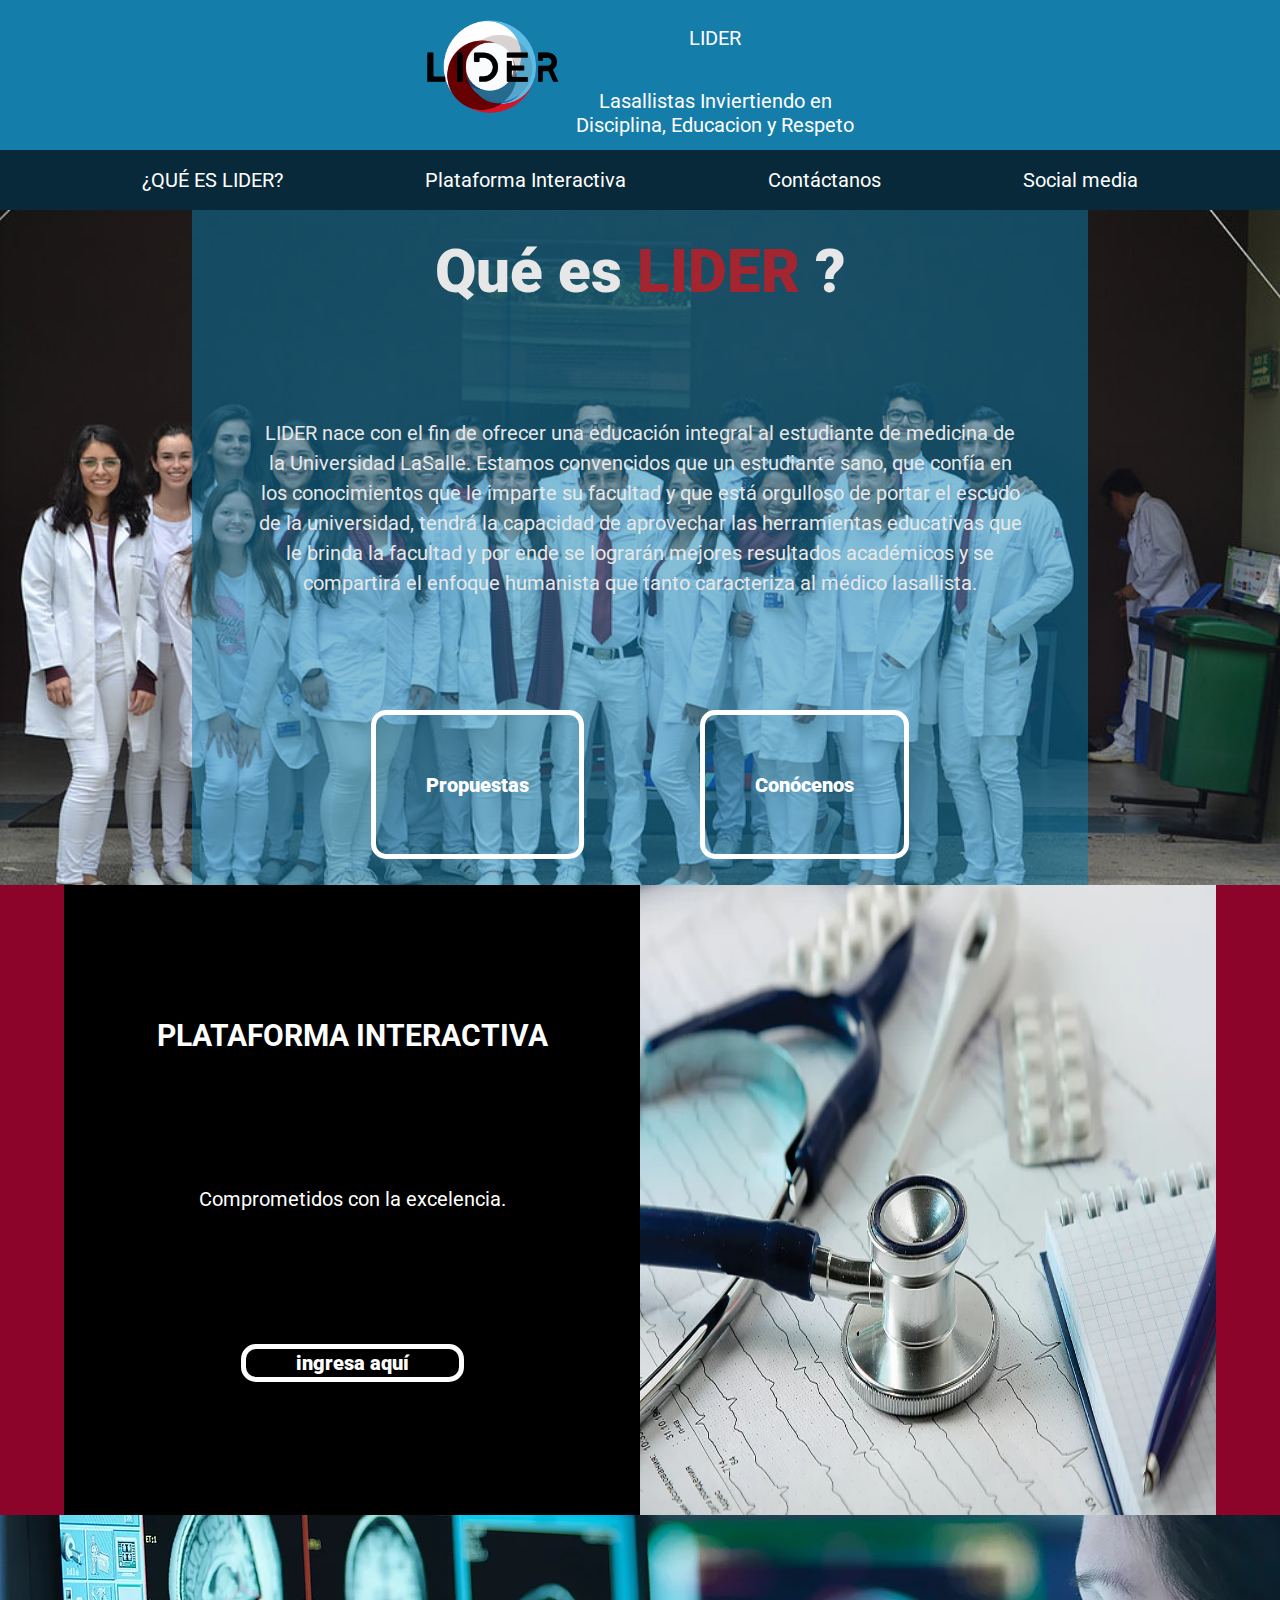
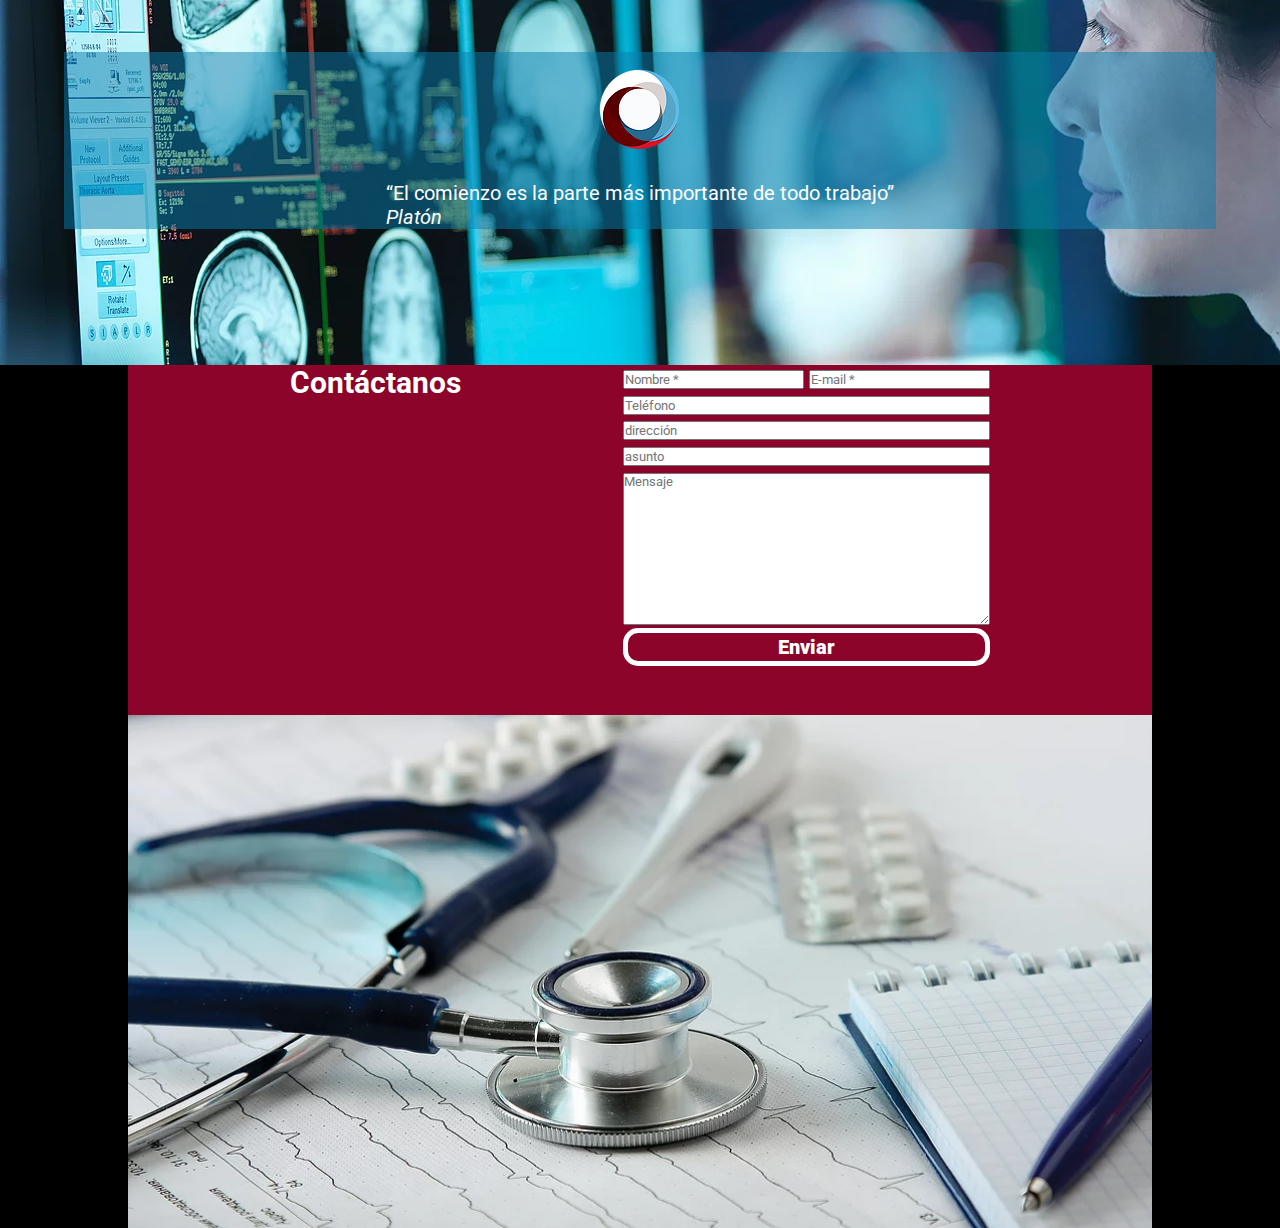
==== index.html @ bf3d20cf "first commit" ====
<!DOCTYPE html>
<html lang="en">

<head>
    <meta charset="UTF-8">
    <meta name="viewport" content="width=device-width, initial-scale=1.0">
    <meta http-equiv="X-UA-Compatible" content="ie=edge">
    <title>LIDER | Lasallistas Inviertiendo en Disciplina, Educacion y Respeto</title>
    <link href="https://fonts.googleapis.com/css?family=Roboto:400,900" rel="stylesheet">
    <link rel="stylesheet" href="style.css">
    <style>
        * {
            margin: 0;
            padding: 0;
            box-sizing: border-box;
            font-family: 'Roboto', "Helvetica Neue", Helvetica, sans-serif;
            color: white;

        }

        /* critical css */
        header {
            background-color: #157daa;
            
        }

        nav {
            width: 100%;
            height: 3em;
            background-color: rgba(0, 0, 0, 0.666);
            justify-content: center;
            align-items: center;
            position: sticky;
        }

        nav ul {
            height: 100%;
            list-style: none;
            display: flex;
            justify-content: space-evenly;
            align-items: center;
            align-content: center;
        }

        nav li {
            height: 100%;
            display: flex;
            align-items: center;
        }

        nav ul li:hover a {
            color: #666;
        }

        nav a {
            text-decoration: none;
            color: white;
        }

        nav a:active {
            color: #666;
        }
    </style>

</head>

<body>
    <!-- header -->
    <header>
        <div class="logo grid">
            <img id="logo-img" src="./images/lider logo vergas vino alv sin fondo.png" alt="LIDER" width="150px">
            <div class="logo-title">LIDER</div>
            <div class="logo-text text-center">Lasallistas Inviertiendo en Disciplina, Educacion y Respeto</div>
        </div>

        <!-- navbar inside header-->
        <nav>
            <ul>
                <li>
                    <a href="#about">¿QUÉ ES LIDER?</a>
                </li>
                <li>
                    <a href="#get-in">Plataforma Interactiva</a>
                </li>
                <li>
                    <a href="#contact">Contáctanos</a>
                </li>
                <li>
                    <a href="#portfolio">Social media </a>
                    <!-- https://www.facebook.com/CUEFMM/ -->
                </li>


            </ul>
        </nav>
    </header>


    <!-- about -->
    <!-- with slideshow together? -->
    <main id="about">
        <div class="main-banner" id="main-banner">


            <div class="banner-text container grid">
                <h1>Qué es <span id="lider">LIDER</span> ?</h1>
                <p>LIDER nace con el fin de ofrecer una educación integral al estudiante de medicina de la Universidad
                    LaSalle. Estamos convencidos que un estudiante sano, que confía en los conocimientos que le imparte
                    su facultad y que está orgulloso de portar el escudo de la universidad, tendrá la capacidad de
                    aprovechar las herramientas educativas que le brinda la facultad y por ende se lograrán mejores
                    resultados académicos y se compartirá el enfoque humanista que tanto caracteriza al médico
                    lasallista.</p>
                <div class="banner-buttons">
                    <button>Propuestas</button>
                    <button>Conócenos</button>
                </div>
            </div>

            <div class="img-ban" id="imgban3">

            </div>
            <div class="img-ban" id="imgban2">

            </div>
            <div class="img-ban" id="imgban1">

            </div>
        </div>
    </main>

    <!-- get in -->

    <section id="get-in">
        <div id="platform" class="box-container black-bg grid">
            <div class="text-center full-height flex-col flex-justify-evenly flex-align-center">
                <h2>PLATAFORMA INTERACTIVA</h2>
                <p>Comprometidos con la excelencia.</p>
                <button>ingresa aquí</button>
            </div>
            <img src="./images/estetos.webp" alt="" id="platform-image" class="full-height">
        </div>
    </section>
    <!-- separator 1-->
    <div id="sep1" class="separator">
        <div id="quote" class="box-container blue-bg">
            <img src="./images/lider circulo.webp" alt="" id="quote-img">
            <blockquote>
                <q>El comienzo es la parte más importante de todo trabajo</q>
                <cite>Platón</cite>
            </blockquote>
        </div>
    </div>
    <!-- contact -->
    <section id="contact" class="black-bg">
        <div id="contact-box" class="red-bg">
            <div class="contact-form">
                <h2>Contáctanos</h2>
                <form action="none" class="flex-col">
                    <div class="form-required">
                        <input type="text" name="nombre" id="nombre" placeholder="Nombre *">
                        <input type="text" name="e-mail" id="e-mail" placeholder="E-mail *">
                    </div>
                    <div class="form-optional flex-col">
                        <input type="text" name="telefono" id="telefono" placeholder="Teléfono">
                        <input type="text" name="direccion" id="direccion" placeholder="dirección">
                        <input type="text" name="asunto" id="asunto" placeholder="asunto">
                    </div>
                    <textarea name="message" id="message" placeholder="Mensaje" cols="30" rows="10"></textarea>
                    <button>Enviar</button>
                </form>

            </div>

            <img src="./images/estetos.webp" alt="Disciplina">
        </div>



    </section>
    <!-- separator 2 -->
    <!-- footer -->
    <script src="./slideshow.js"></script>
</body>

</html>
---- style.css ----
html {
    font-size: 20px;
}

body {
    background-color: #f3f3f3;
    overflow-x: hidden;
}
form{
    min-height: 350px;
}

h1 {
    font-weight: 900;
    font-size: 3rem
}

button {
    border: 5px solid #ffffff;
    border-radius: 15px;
    background-color: transparent;
    color: #fff;
    padding: .1em 2.5em;
    transition: transform 200ms;
    font-size: 1em;
    font-weight: 900;
}

button:hover {
    cursor: pointer;
    transform: scale(1.1)
}

blockquote {
    display: flex;
    flex-direction: column;
}

input, textarea{
    margin: .25em 0px;
}

q {
    quotes: "\201C" "\201D" "\2018" "\2019";
}

section {
    height: 100%;
    min-height: 20rem;
    display: flex;
    align-items: center;
}

.main-banner {
    margin: 0 auto;
    width: 100vw;
    min-height: 500px;
    height: 75vh;
    background-color: #b9b9b9;
    overflow: hidden;
    position: relative;
}

.main-banner .img-ban {
    width: 100%;
    height: 100%;
    position: absolute;
    top: 0;
    transition: all ease-in-out 500ms;
    -moz-transition: all ease-in-out 500ms;
}

/* startimages */

.main-banner #imgban3 {
    background-image: url(./images/doctor.jpg);
    background-size: cover;
    background-position: center;
    background-repeat: no-repeat;
}

.main-banner #imgban2 {
    background-image: url(./images/xray.jpg);
    background-size: cover;
    background-position: center;
    background-repeat: no-repeat;
}

.main-banner #imgban1 {
    background-image: url(./images/doctores.jpg);
    background-size: cover;
    background-position: center;
    background-repeat: no-repeat;
}

/* endimages */

.banner-text {
    position: relative;
    margin: auto;
    text-align: center;
    height: 100%;
    z-index: 1004;
}

.banner-text p,
.banner-text h1 {
    color: #e7e7e7;
}

.banner-text p {
    line-height: 1.5em;
}

.banner-buttons {
    display: flex;
    justify-content: space-evenly;
}

.banner-buttons button {
    
}

.box-container {
    width: 90%;
    margin: 0 auto;
}

.container {
    width: 70%;
    background-color: #0a7eaf7e;
    padding: 2% 5%;
}

.flex-col {
    display: flex;
    flex-direction: column;
}
.flex-justify-evenly {
    justify-content: space-evenly;
}
.flex-align-center{
    align-items: center;
}

.grid {
    display: grid;
}

.black-bg {
    background-color: black;
}

.blue-bg {
    background-color: #0a7eaf7e;
}
.red-bg {
    background-color: #8c0429;
}

.separator {
    height: 50vh;
    display: flex;
    align-items: center;
}

.full-height{
    height: 100%;
}
.text-center {
    text-align: center;
}

.logo {
    width: 35%;
    margin: 0 auto;
    grid-template-rows: 1fr 1fr;
    grid-template-columns: 1fr 2fr;
    grid-template-areas: "logoIMG ." "logoIMG .";
    justify-items: center;
    align-items: center;
}

.contact-form {
    display: flex;
    /* align-items: center; */
    justify-content: space-evenly;
}

#contact {
    flex-direction: column;
    align-items: center;
}

#contact-box {
    width: 80vw;
    display: flex;
    flex-direction: column;
}

#get-in {
    background-color: #8c0429;
}

#lider {
    color: #a32530;
}

#logo-img {
    grid-area: logoIMG
}

#platform {
    grid-template-columns: 1fr 1fr;
    align-items: center;
    justify-items: center;
    height: 70vh;
    min-height: 300px;
    
}

#platform-image {
    max-width: 100%;
}

#sep1 {
    background-image: url(./images/mri.webp);
    min-height: 300px;
}

#quote {
    display: flex;
    flex-direction: column;
    align-items: center;
    justify-content: center;
}
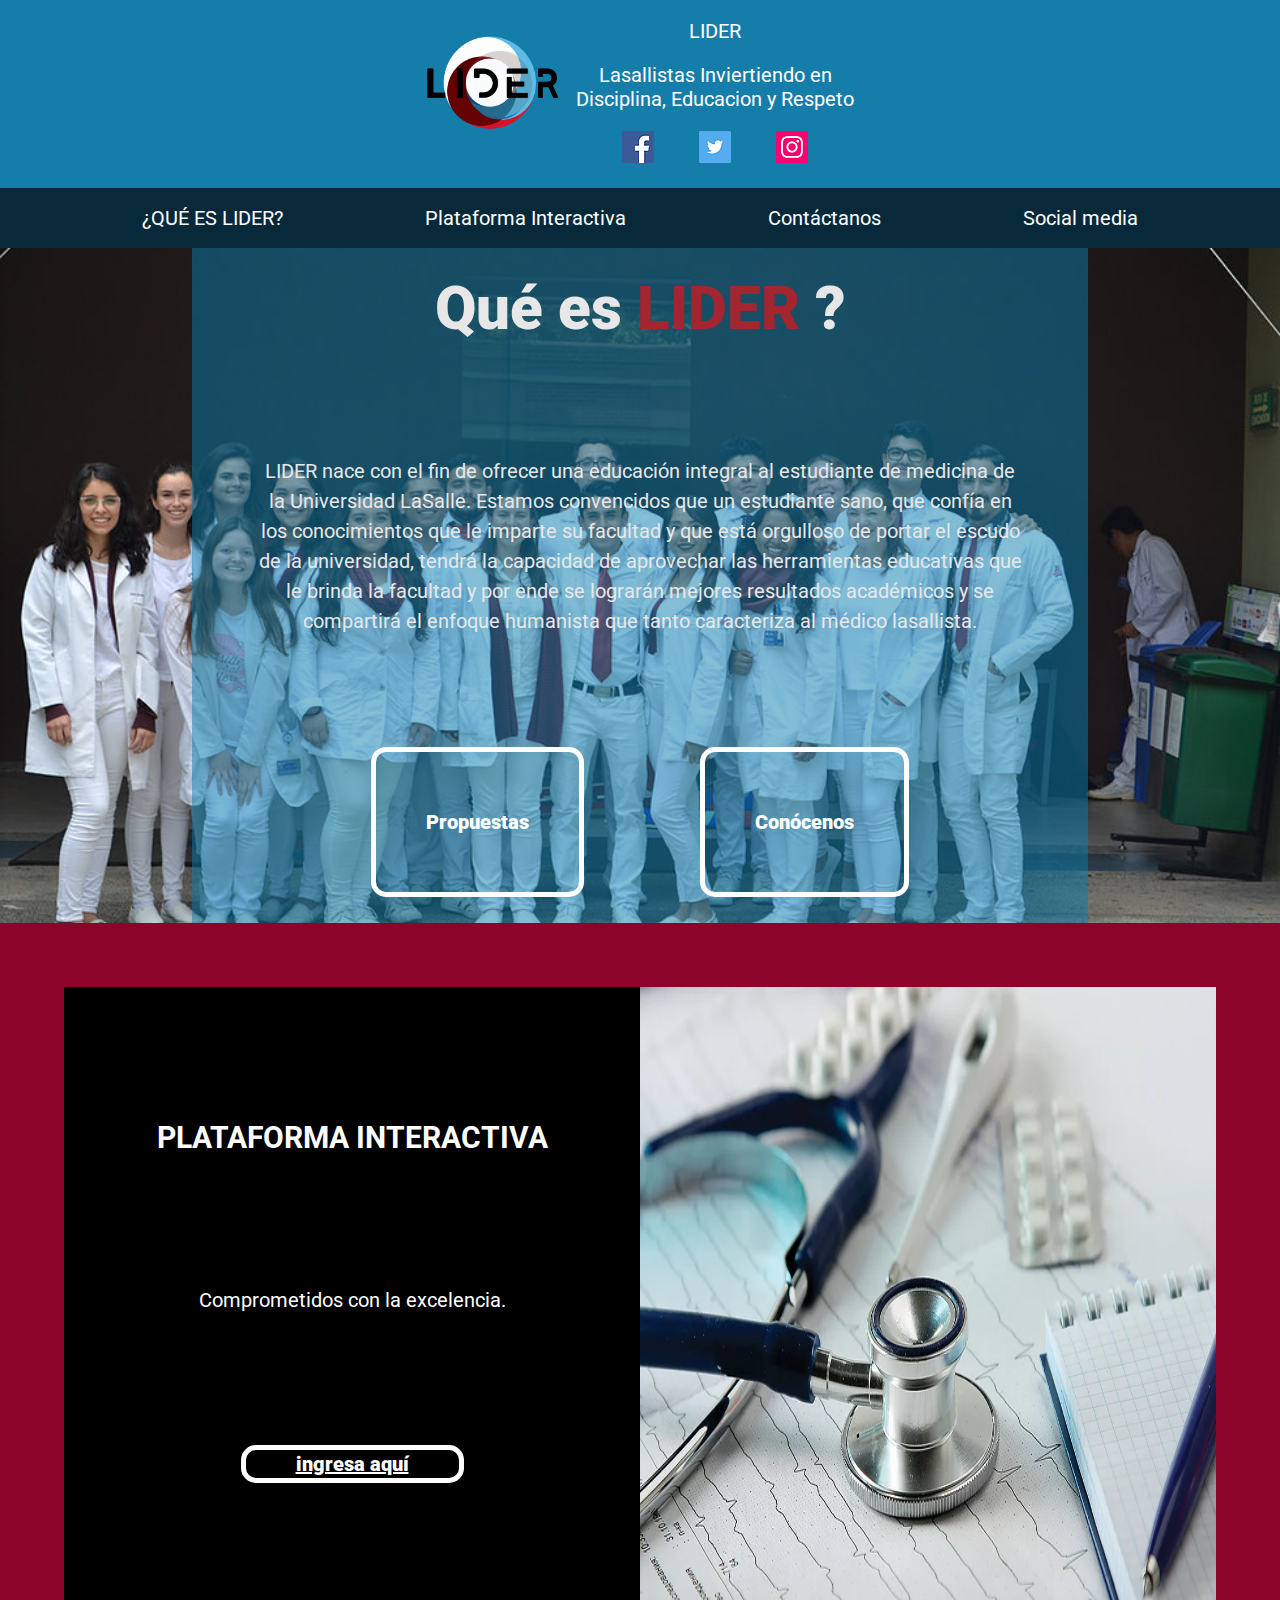
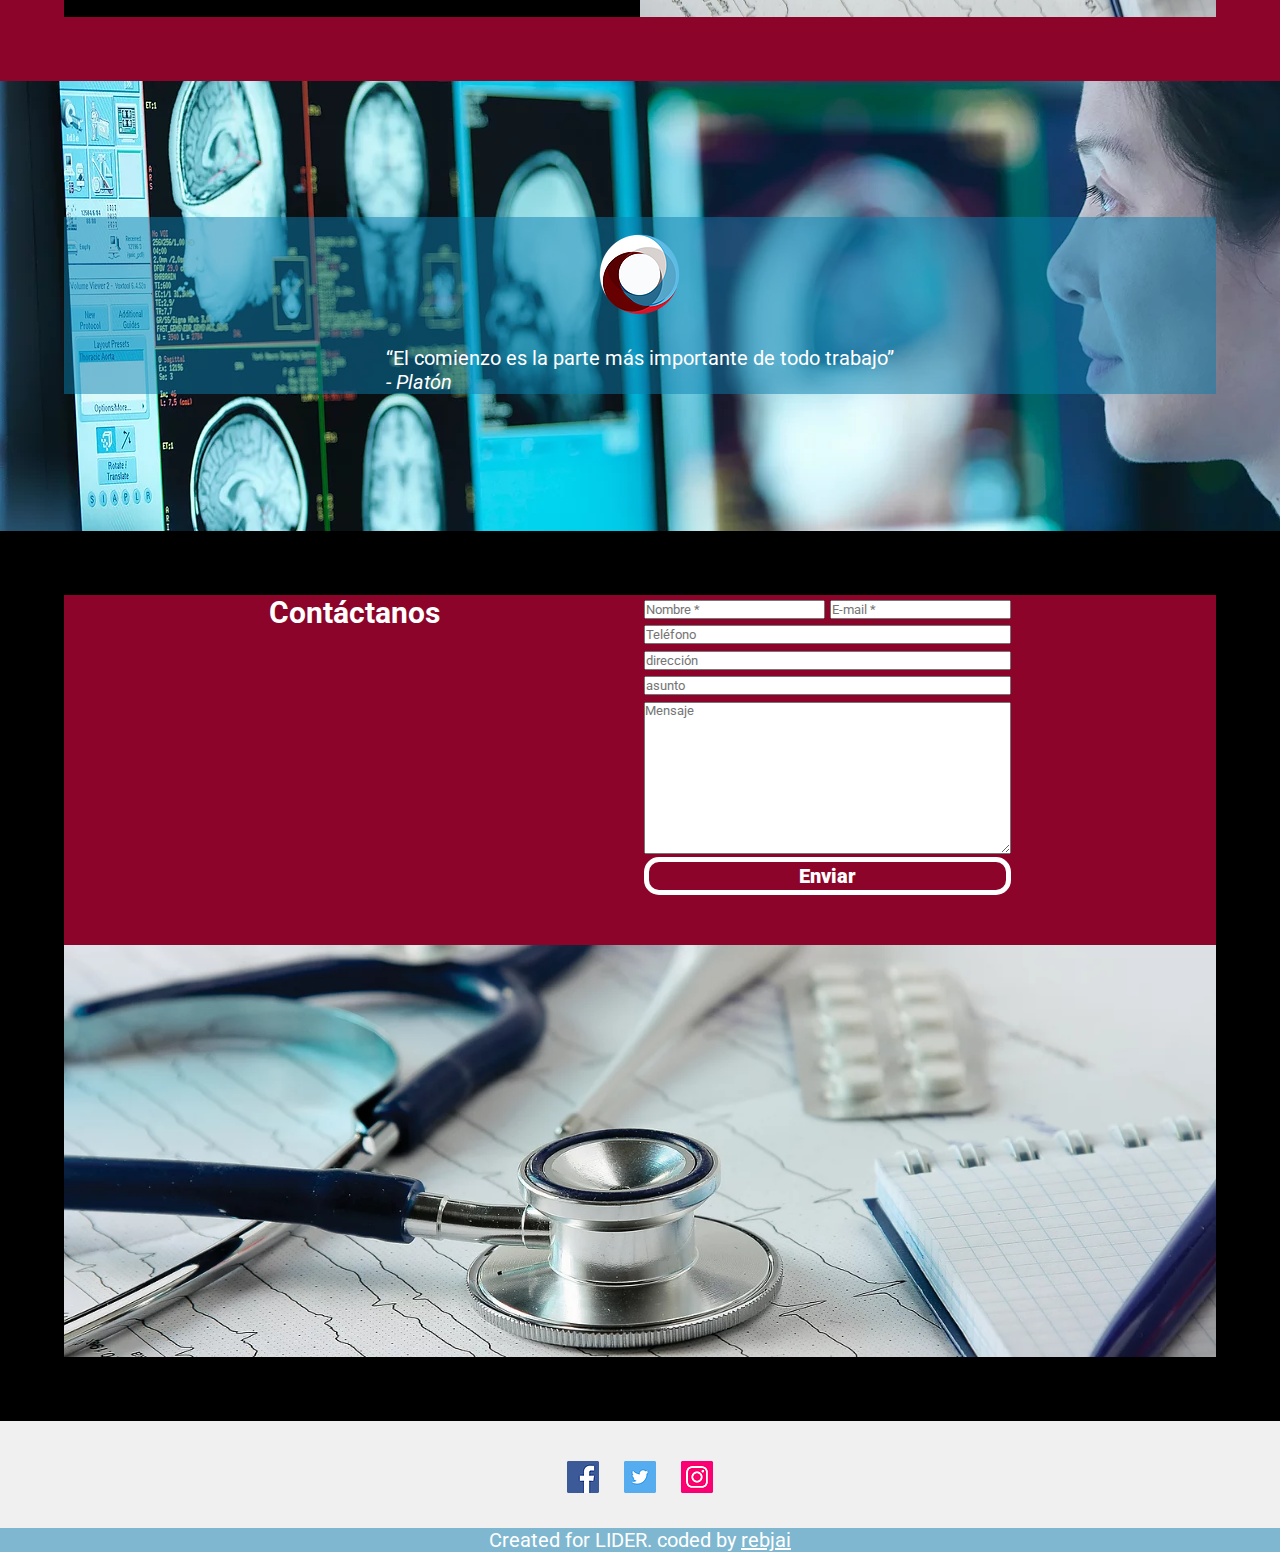
==== commit 54720671: "added footer and platform page" ====
--- a/index.html
+++ b/index.html
@@ -68,10 +68,20 @@
     <!-- header -->
     <header>
         <div class="logo grid">
-            <img id="logo-img" src="./images/lider logo vergas vino alv sin fondo.png" alt="LIDER" width="150px">
+            <a id="logo-img" href="./index.html"><img src="./images/lider logo vergas vino alv sin fondo.png" alt="LIDER" width="150px"></a>
             <div class="logo-title">LIDER</div>
-            <div class="logo-text text-center">Lasallistas Inviertiendo en Disciplina, Educacion y Respeto</div>
-        </div>
+            <div class="logo-text text-center">Lasallistas Inviertiendo en Disciplina, Educacion y Respeto
+                <div id="social-media" class=" text-center">
+                    <a href="https://www.facebook.com/CUEFMM/" target="blank"><img src="./images/fb.webp" alt="LIDER facebook"></a>
+                    <a href="https://twitter.com/Lider_FMM" target="blank"><img src="./images/tw.webp" alt="LIDER Twitter"></a>
+                    <a href="https://www.instagram.com/lafmm_eslider/" target="blank"><img src="./images/ig.webp" alt="LIDER instagram"></a>
+                </div>
+            </div>
+        </div>
+
+
+
+
 
         <!-- navbar inside header-->
         <nav>
@@ -80,13 +90,13 @@
                     <a href="#about">¿QUÉ ES LIDER?</a>
                 </li>
                 <li>
-                    <a href="#get-in">Plataforma Interactiva</a>
+                    <a href="./platform.html">Plataforma Interactiva</a>
                 </li>
                 <li>
                     <a href="#contact">Contáctanos</a>
                 </li>
                 <li>
-                    <a href="#portfolio">Social media </a>
+                    <a href="#social">Social media </a>
                     <!-- https://www.facebook.com/CUEFMM/ -->
                 </li>
 
@@ -135,9 +145,9 @@
             <div class="text-center full-height flex-col flex-justify-evenly flex-align-center">
                 <h2>PLATAFORMA INTERACTIVA</h2>
                 <p>Comprometidos con la excelencia.</p>
-                <button>ingresa aquí</button>
-            </div>
-            <img src="./images/estetos.webp" alt="" id="platform-image" class="full-height">
+                <button><a href="./platform.html">ingresa aquí</a></button>
+            </div>
+            <img src="./images/estetos.webp" alt="" id="platform-image" class="full-height" width="100%">
         </div>
     </section>
     <!-- separator 1-->
@@ -146,13 +156,13 @@
             <img src="./images/lider circulo.webp" alt="" id="quote-img">
             <blockquote>
                 <q>El comienzo es la parte más importante de todo trabajo</q>
-                <cite>Platón</cite>
+                <cite>- Platón</cite>
             </blockquote>
         </div>
     </div>
     <!-- contact -->
     <section id="contact" class="black-bg">
-        <div id="contact-box" class="red-bg">
+        <div id="contact-box" class="red-bg box-container">
             <div class="contact-form">
                 <h2>Contáctanos</h2>
                 <form action="none" class="flex-col">
@@ -171,7 +181,7 @@
 
             </div>
 
-            <img src="./images/estetos.webp" alt="Disciplina">
+            <img src="./images/estetos-l.webp" alt="Disciplina">
         </div>
 
 
@@ -179,6 +189,18 @@
     </section>
     <!-- separator 2 -->
     <!-- footer -->
+    <footer>
+        <div id="social" class=" text-center">
+            <a href="https://www.facebook.com/CUEFMM/" target="blank"><img src="./images/fb.webp" alt="LIDER facebook"></a>
+            <a href="https://twitter.com/Lider_FMM" target="blank"><img src="./images/tw.webp" alt="LIDER Twitter"></a>
+            <a href="https://www.instagram.com/lafmm_eslider/" target="blank"><img src="./images/ig.webp" alt="LIDER instagram"></a>
+        </div>
+        <div class="blue-bg text-center">
+            <p>Created for LIDER. coded by <a href="https://github.com/rebjai">rebjai</a></p>
+        </div>
+    </footer>
+
+    <!-- scripts -->
     <script src="./slideshow.js"></script>
 </body>
 
--- a/style.css
+++ b/style.css
@@ -3,7 +3,7 @@
 }
 
 body {
-    background-color: #f3f3f3;
+    background-color: #f0f0f0;
     overflow-x: hidden;
 }
 form{
@@ -36,6 +36,11 @@
     flex-direction: column;
 }
 
+footer{
+    /* min-height: em; */
+    padding: 2em 0 0 0;
+}
+
 input, textarea{
     margin: .25em 0px;
 }
@@ -123,7 +128,7 @@
 
 .box-container {
     width: 90%;
-    margin: 0 auto;
+    margin: 5% auto;
 }
 
 .container {
@@ -174,7 +179,7 @@
 .logo {
     width: 35%;
     margin: 0 auto;
-    grid-template-rows: 1fr 1fr;
+    grid-template-rows: 1fr 2fr;
     grid-template-columns: 1fr 2fr;
     grid-template-areas: "logoIMG ." "logoIMG .";
     justify-items: center;
@@ -193,7 +198,7 @@
 }
 
 #contact-box {
-    width: 80vw;
+    /* width: 80vw; */
     display: flex;
     flex-direction: column;
 }
@@ -227,6 +232,20 @@
     background-image: url(./images/mri.webp);
     min-height: 300px;
 }
+#social{
+    margin-bottom: 1.5em;
+}
+#social img{
+    margin: 0 .5em;
+}
+#social-media img{
+    margin: 1em;
+}
+#social-media img:hover{
+
+    transform: scale(1.15);
+}
+
 
 #quote {
     display: flex;
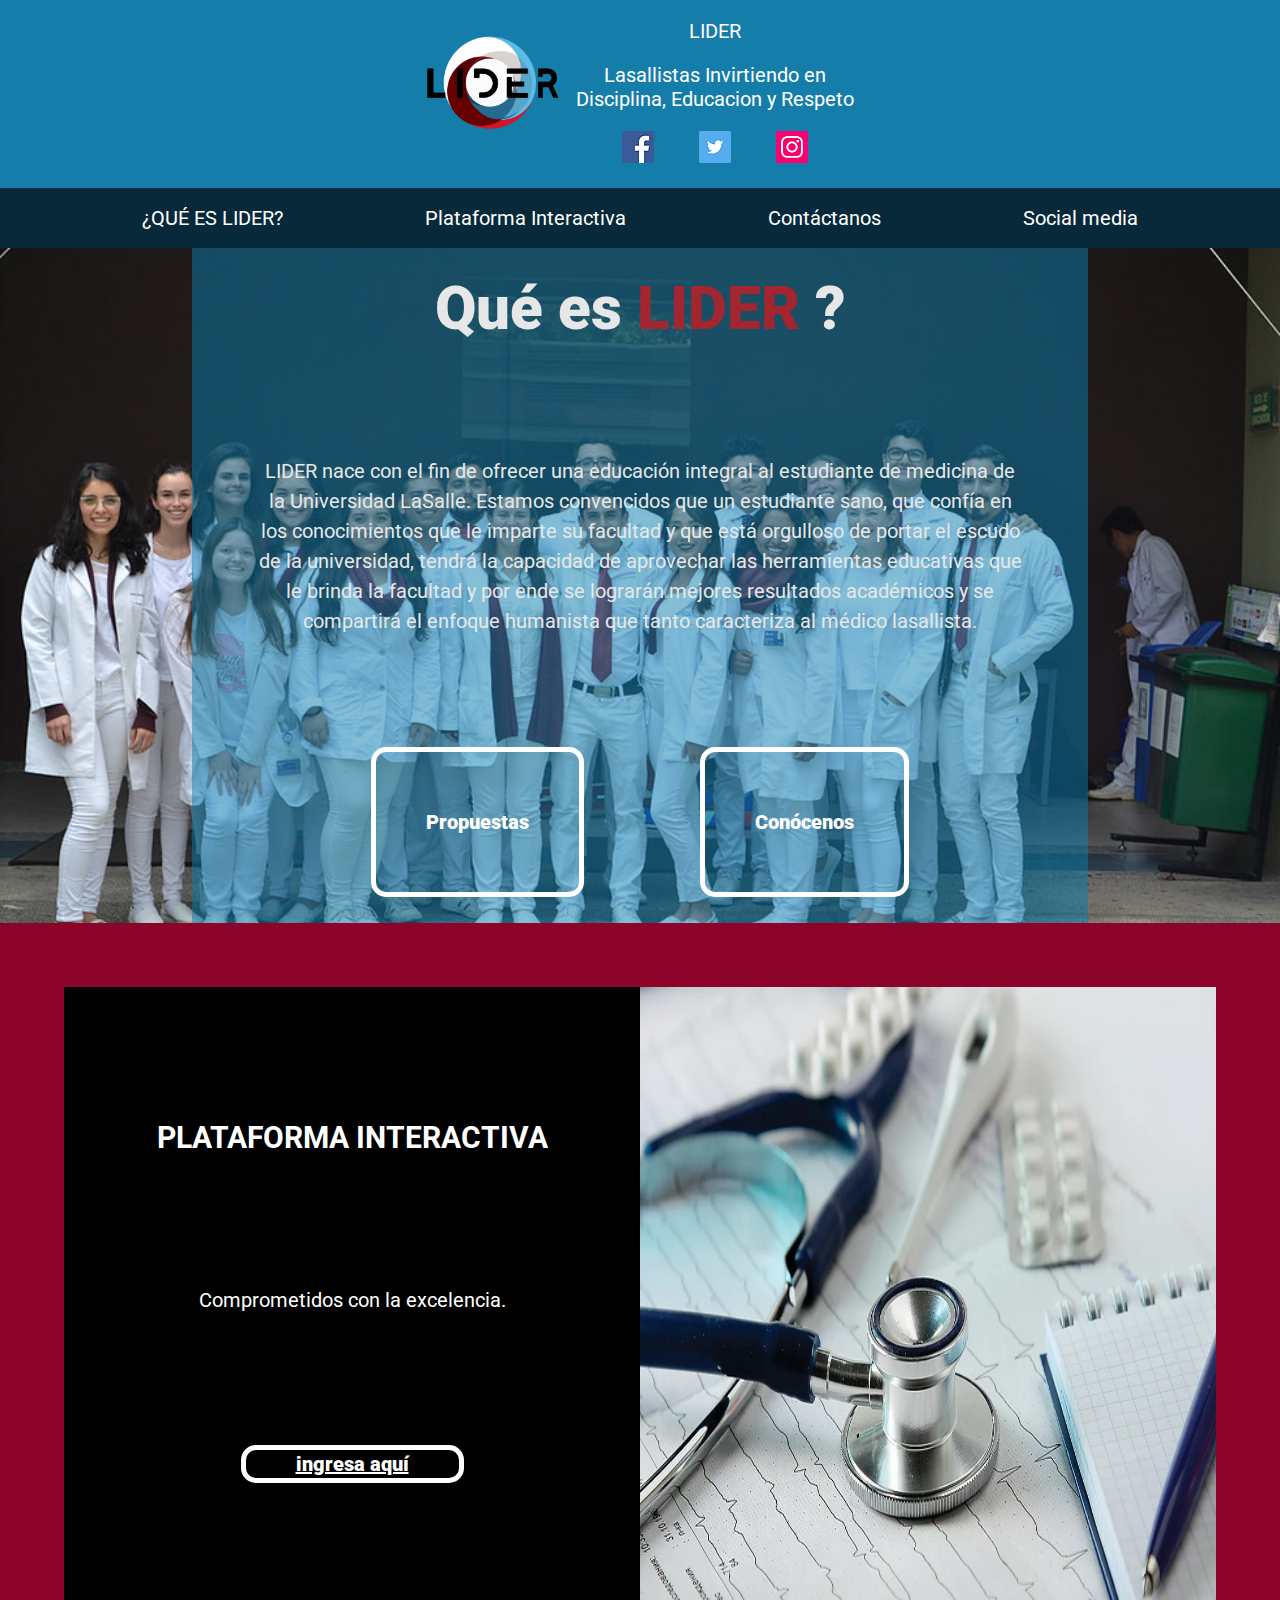
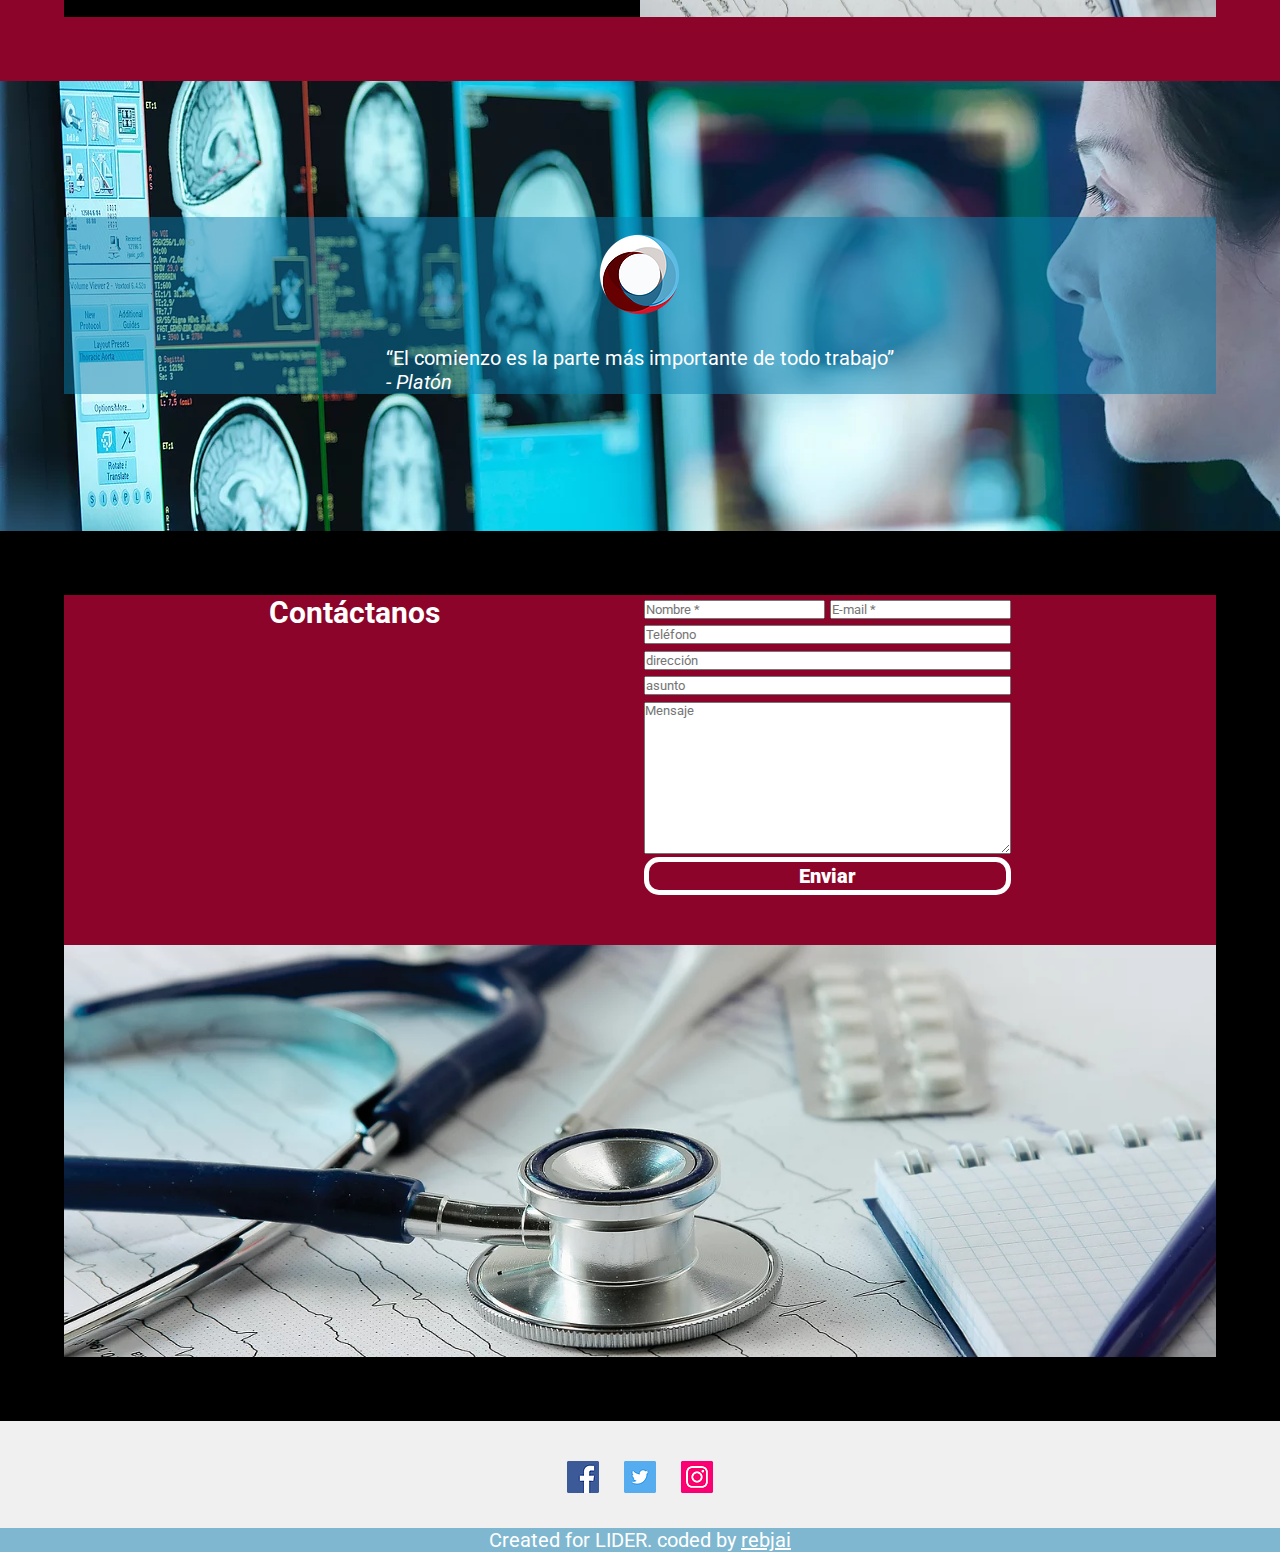
==== commit 2bbb7404: "typo fix" ====
--- a/index.html
+++ b/index.html
@@ -5,7 +5,7 @@
     <meta charset="UTF-8">
     <meta name="viewport" content="width=device-width, initial-scale=1.0">
     <meta http-equiv="X-UA-Compatible" content="ie=edge">
-    <title>LIDER | Lasallistas Inviertiendo en Disciplina, Educacion y Respeto</title>
+    <title>LIDER | Lasallistas Invirtiendo en Disciplina, Educacion y Respeto</title>
     <link href="https://fonts.googleapis.com/css?family=Roboto:400,900" rel="stylesheet">
     <link rel="stylesheet" href="style.css">
     <style>
@@ -70,7 +70,7 @@
         <div class="logo grid">
             <a id="logo-img" href="./index.html"><img src="./images/lider logo vergas vino alv sin fondo.png" alt="LIDER" width="150px"></a>
             <div class="logo-title">LIDER</div>
-            <div class="logo-text text-center">Lasallistas Inviertiendo en Disciplina, Educacion y Respeto
+            <div class="logo-text text-center">Lasallistas Invirtiendo en Disciplina, Educacion y Respeto
                 <div id="social-media" class=" text-center">
                     <a href="https://www.facebook.com/CUEFMM/" target="blank"><img src="./images/fb.webp" alt="LIDER facebook"></a>
                     <a href="https://twitter.com/Lider_FMM" target="blank"><img src="./images/tw.webp" alt="LIDER Twitter"></a>
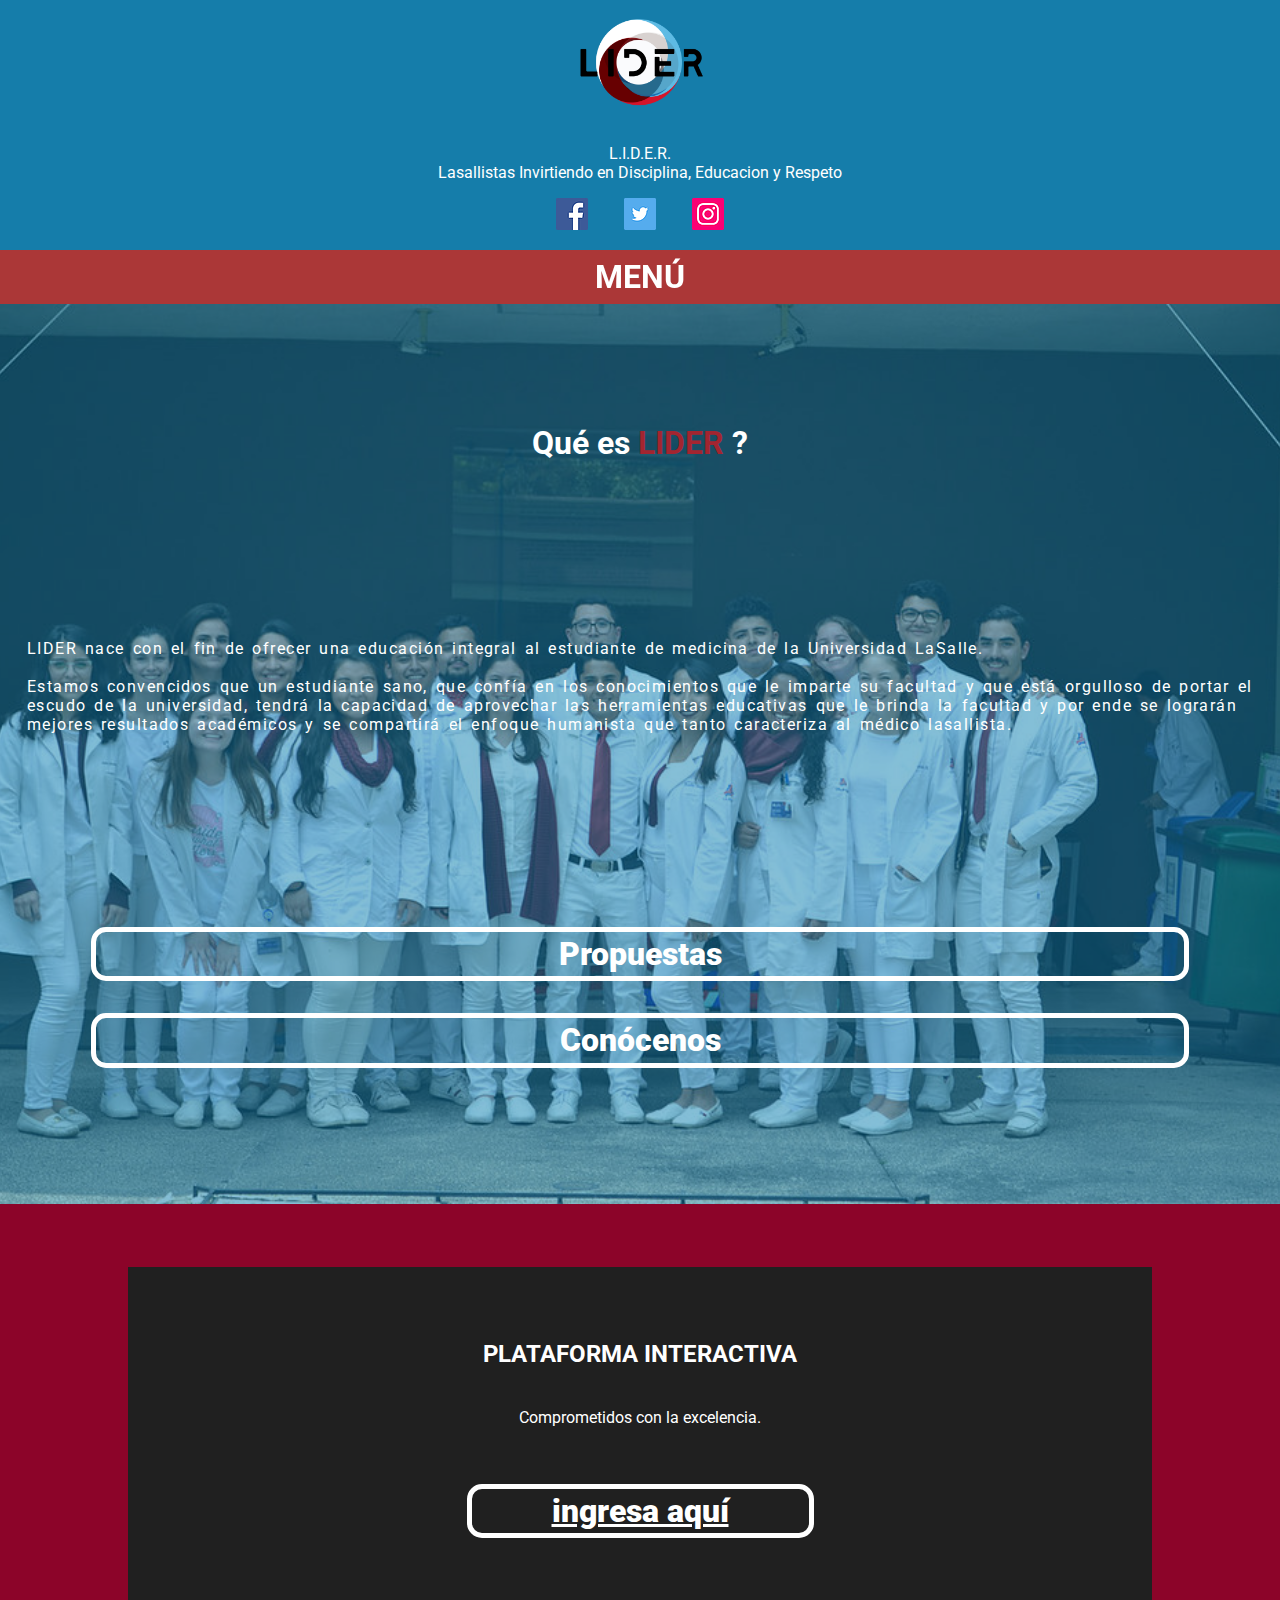
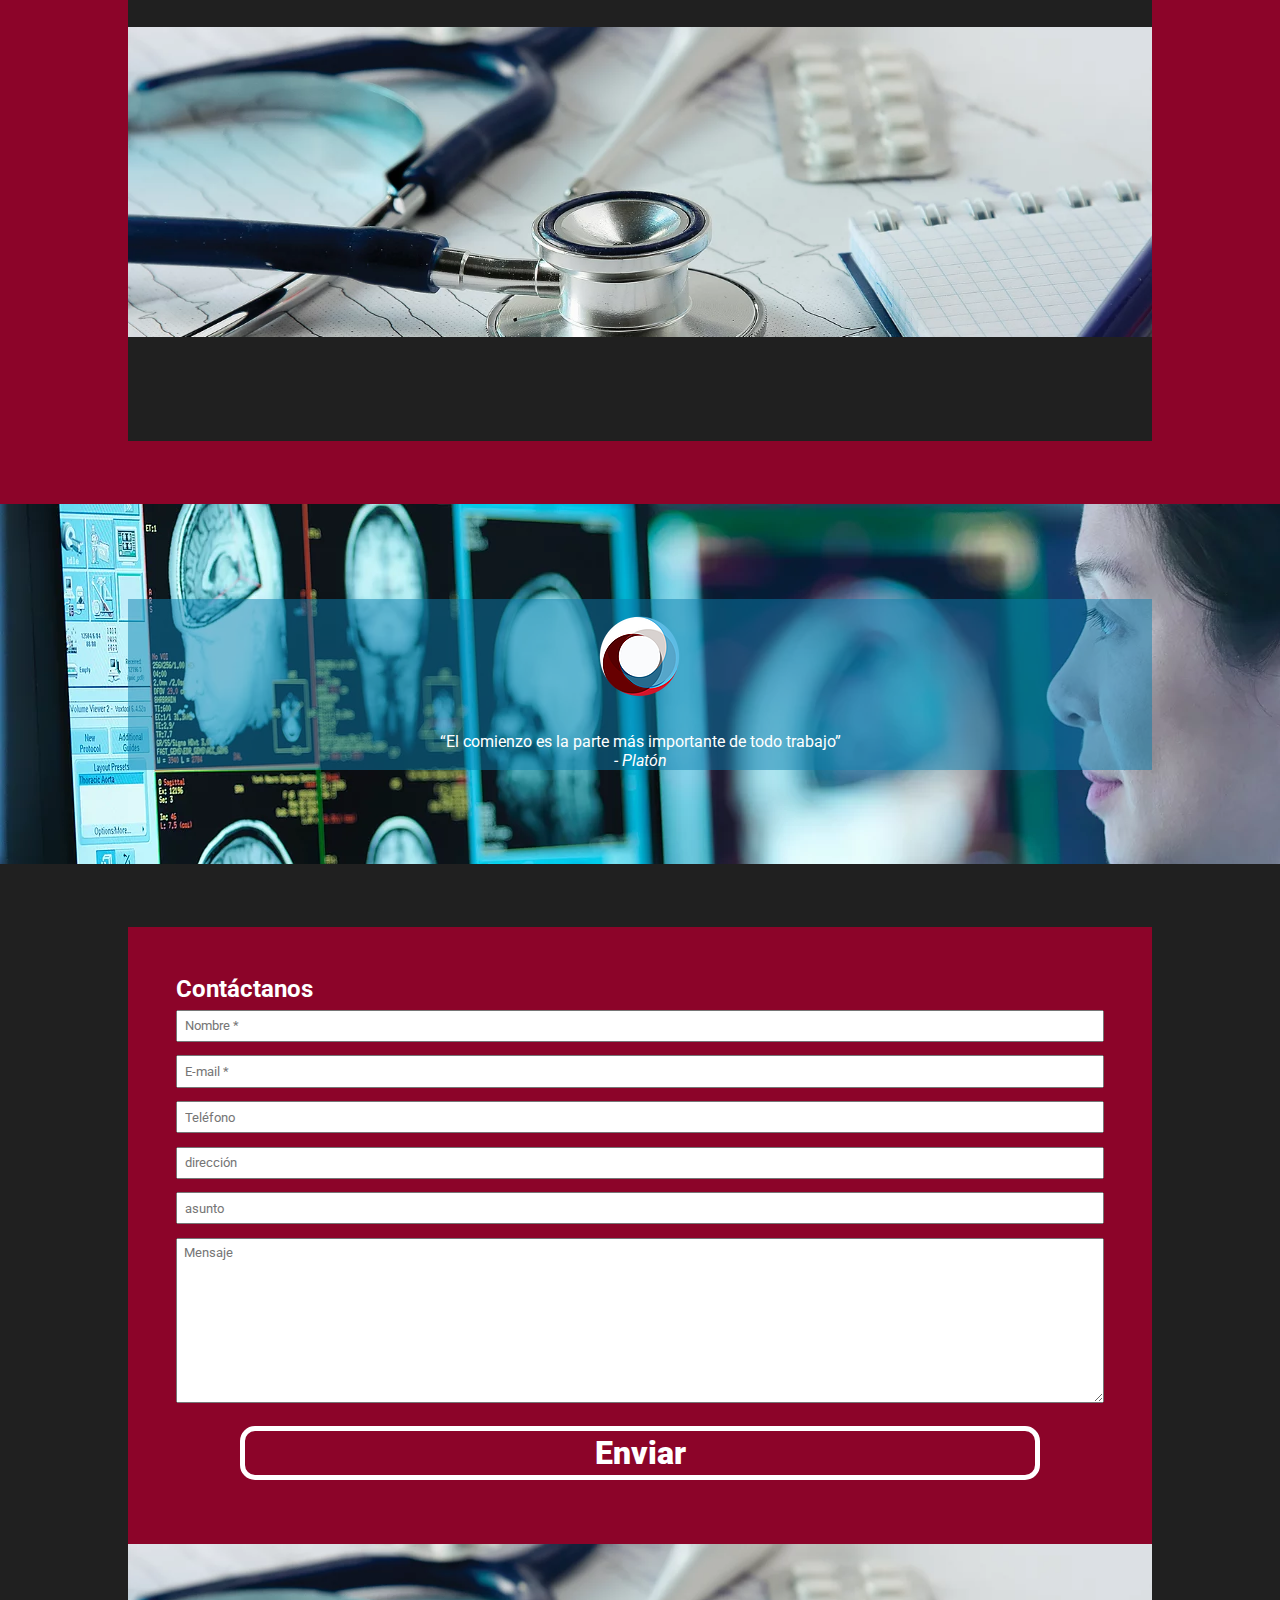
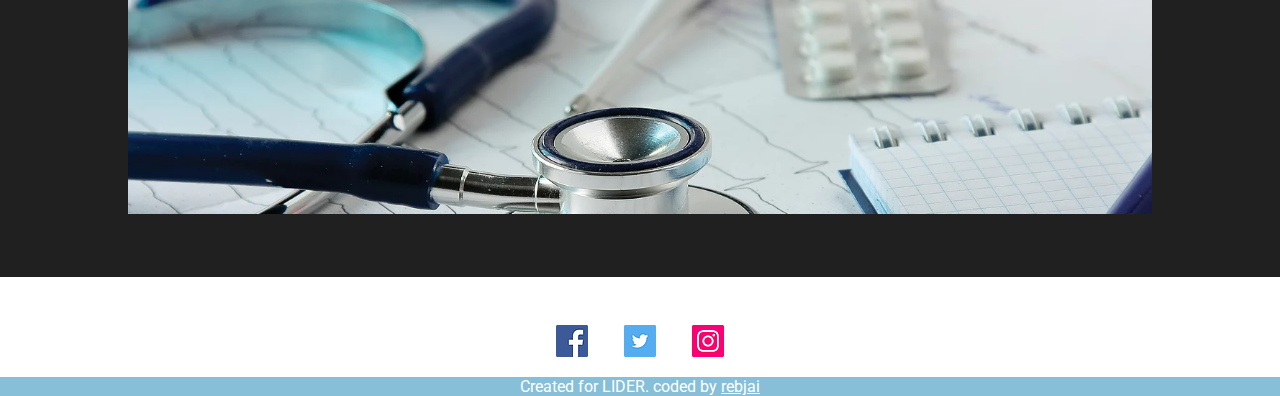
==== commit 66b16ab0: "mobile first version" ====
--- a/index.html
+++ b/index.html
@@ -10,113 +10,174 @@
     <link rel="stylesheet" href="style.css">
     <style>
         * {
-            margin: 0;
-            padding: 0;
-            box-sizing: border-box;
-            font-family: 'Roboto', "Helvetica Neue", Helvetica, sans-serif;
-            color: white;
-
-        }
-
-        /* critical css */
+        margin: 0;
+        padding: 0;
+        box-sizing: border-box;
+        font-family: 'Roboto', "Helvetica Neue", Helvetica, sans-serif;
+        color: white;
+        }
+
         header {
             background-color: #157daa;
-            
-        }
-
-        nav {
+
+        }
+        #slogan{
+            padding: 0 5vw;
+        }
+        #social-media img{
+            margin: 1em;
+        }
+        nav{
+            background-color: rgba(149, 2, 2, 0.794);
+            position: sticky;
+            /* position: -webkit-sticky; */
+            top: 0;
+            padding: .5em 0;
+            z-index: 9999;
+        }
+
+        nav h1{
+            display: block;
+            margin: 0 auto;
+        }
+        nav h1:hover + ul, nav h1 + ul:hover {
+            max-height: 300px;
+        }
+
+        nav ul{
+            display: flex;
+            flex-direction: column;
+            justify-content: space-evenly;
+            align-items: center;
+            list-style: none;
+            overflow: hidden;
+            max-height: 0;
+            transition: max-height 200ms;
+        }
+        nav ul li{
+            width: 45%;
+            text-align: center;
+            padding: .5em 0;
+        }
+        nav ul li a{
+            text-decoration: none;
             width: 100%;
-            height: 3em;
-            background-color: rgba(0, 0, 0, 0.666);
-            justify-content: center;
-            align-items: center;
-            position: sticky;
-        }
-
-        nav ul {
+            display: inline-block;
+            word-break: break-word;
+        }
+        /* utility classes */
+        .blue-bg {
+            background-color: #0a7eaf7e;
+        }
+        .red{
+            color: #a32530;
+        }
+        .text-center{
+            text-align: center;
+        }
+
+        /* banner */
+        .main-banner {
+            margin: 0 auto;
+            min-height: 500px;
+            height: 100vh;
+            background-color: #b9b9b9;
+            overflow: hidden;
+            position: relative;
+        }
+
+        .main-banner .img-ban {
+            width: 100%;
             height: 100%;
-            list-style: none;
+            position: absolute;
+            top: 0;
+            transition: all ease-in-out 500ms;
+            -moz-transition: all ease-in-out 500ms;
+        }
+
+        /* text banner */
+        .banner-text {
+            position: relative;
+            margin: auto;
+            text-align: center;
+            height: 100%;
+            z-index: 1004;
+            display: flex;
+            flex-direction: column;
+            justify-content: space-around;
+            padding: 2em 3vh;
+        }
+        .banner-text p{
+            letter-spacing: .09rem;
+            word-spacing: .15em;
+            text-align: left
+        }
+        .banner-buttons {
             display: flex;
             justify-content: space-evenly;
-            align-items: center;
-            align-content: center;
-        }
-
-        nav li {
-            height: 100%;
-            display: flex;
-            align-items: center;
-        }
-
-        nav ul li:hover a {
-            color: #666;
-        }
-
-        nav a {
-            text-decoration: none;
-            color: white;
-        }
-
-        nav a:active {
-            color: #666;
-        }
+            flex-direction: column;
+        }
+        /* footer */
+        footer{
+            min-height: 5em;
+            padding: 2em 0 0 0;
+        }
+        footer img{
+            margin: 1em;
+        }
+
+    
     </style>
-
 </head>
 
 <body>
     <!-- header -->
     <header>
-        <div class="logo grid">
-            <a id="logo-img" href="./index.html"><img src="./images/lider logo vergas vino alv sin fondo.png" alt="LIDER" width="150px"></a>
-            <div class="logo-title">LIDER</div>
-            <div class="logo-text text-center">Lasallistas Invirtiendo en Disciplina, Educacion y Respeto
-                <div id="social-media" class=" text-center">
-                    <a href="https://www.facebook.com/CUEFMM/" target="blank"><img src="./images/fb.webp" alt="LIDER facebook"></a>
-                    <a href="https://twitter.com/Lider_FMM" target="blank"><img src="./images/tw.webp" alt="LIDER Twitter"></a>
-                    <a href="https://www.instagram.com/lafmm_eslider/" target="blank"><img src="./images/ig.webp" alt="LIDER instagram"></a>
-                </div>
-            </div>
-        </div>
-
-
-
-
-
-        <!-- navbar inside header-->
-        <nav>
-            <ul>
-                <li>
-                    <a href="#about">¿QUÉ ES LIDER?</a>
-                </li>
-                <li>
-                    <a href="./platform.html">Plataforma Interactiva</a>
-                </li>
-                <li>
-                    <a href="#contact">Contáctanos</a>
-                </li>
-                <li>
-                    <a href="#social">Social media </a>
-                    <!-- https://www.facebook.com/CUEFMM/ -->
-                </li>
-
-
-            </ul>
-        </nav>
+        <div class="text-center">
+            <a id="logo-img" href="./index.html"><img src="./images/lider logo vergas vino alv sin fondo.png" alt="LIDER"
+                    width="140px"></a>
+            <div class="">L.I.D.E.R.</div>
+            <div id="slogan">Lasallistas Invirtiendo en Disciplina, Educacion y Respeto
+            </div>
+        </div>
+        <div id="social-media" class="text-center">
+            <a href="https://www.facebook.com/CUEFMM/" target="blank"><img src="./images/fb.webp" alt="LIDER facebook"></a>
+            <a href="https://twitter.com/Lider_FMM" target="blank"><img src="./images/tw.webp" alt="LIDER Twitter"></a>
+            <a href="https://www.instagram.com/lafmm_eslider/" target="blank"><img src="./images/ig.webp" alt="LIDER instagram"></a>
+        </div>
     </header>
 
+    <!-- navbar -->
+    <nav>
+        <h1 class="text-center">MENÚ</h1>
+        <ul>
+            <li>
+                <a href="#about">¿QUÉ ES LIDER?</a>
+            </li>
+            <li>
+                <a href="./platform.html">Plataforma Interactiva</a>
+            </li>
+            <li>
+                <a href="#contact">Contáctanos</a>
+            </li>
+            <li>
+                <a href="#social">Social media </a>
+            </li>
+        </ul>
+    </nav>
 
     <!-- about -->
     <!-- with slideshow together? -->
     <main id="about">
         <div class="main-banner" id="main-banner">
-
-
-            <div class="banner-text container grid">
-                <h1>Qué es <span id="lider">LIDER</span> ?</h1>
+            <div class="banner-text blue-bg container grid">
+                <h1>Qué es <span class="red">LIDER</span> ?</h1>
                 <p>LIDER nace con el fin de ofrecer una educación integral al estudiante de medicina de la Universidad
-                    LaSalle. Estamos convencidos que un estudiante sano, que confía en los conocimientos que le imparte
-                    su facultad y que está orgulloso de portar el escudo de la universidad, tendrá la capacidad de
+                    LaSalle.
+                    <br>
+                    <br>
+                    Estamos convencidos que un estudiante sano, que confía en los conocimientos que le imparte su
+                    facultad y que está orgulloso de portar el escudo de la universidad, tendrá la capacidad de
                     aprovechar las herramientas educativas que le brinda la facultad y por ende se lograrán mejores
                     resultados académicos y se compartirá el enfoque humanista que tanto caracteriza al médico
                     lasallista.</p>
@@ -140,33 +201,35 @@
 
     <!-- get in -->
 
-    <section id="get-in">
-        <div id="platform" class="box-container black-bg grid">
-            <div class="text-center full-height flex-col flex-justify-evenly flex-align-center">
+    <section id="get-in" class="red-bg">
+        <div id="platform" class="box-container black-bg">
+            <div id="enter-platform" class="flex-col justify-evenly align-center text-center">
                 <h2>PLATAFORMA INTERACTIVA</h2>
                 <p>Comprometidos con la excelencia.</p>
                 <button><a href="./platform.html">ingresa aquí</a></button>
             </div>
-            <img src="./images/estetos.webp" alt="" id="platform-image" class="full-height" width="100%">
+            <div id="img-esteto"></div>
         </div>
     </section>
+
     <!-- separator 1-->
     <div id="sep1" class="separator">
-        <div id="quote" class="box-container blue-bg">
+        <div id="quote" class="box-container blue-bg text-center">
             <img src="./images/lider circulo.webp" alt="" id="quote-img">
-            <blockquote>
+            <blockquote class="flex-col">
                 <q>El comienzo es la parte más importante de todo trabajo</q>
                 <cite>- Platón</cite>
             </blockquote>
         </div>
     </div>
+
     <!-- contact -->
-    <section id="contact" class="black-bg">
+    <section id="contact" class="black-bg flex-col">
         <div id="contact-box" class="red-bg box-container">
             <div class="contact-form">
                 <h2>Contáctanos</h2>
-                <form action="none" class="flex-col">
-                    <div class="form-required">
+                <form action="none" class="flex-col text-center">
+                    <div class="form-required flex-col">
                         <input type="text" name="nombre" id="nombre" placeholder="Nombre *">
                         <input type="text" name="e-mail" id="e-mail" placeholder="E-mail *">
                     </div>
@@ -180,8 +243,9 @@
                 </form>
 
             </div>
-
-            <img src="./images/estetos-l.webp" alt="Disciplina">
+            <div id="img-esteto">
+
+            </div>
         </div>
 
 
@@ -190,7 +254,7 @@
     <!-- separator 2 -->
     <!-- footer -->
     <footer>
-        <div id="social" class=" text-center">
+        <div id="social" class="text-center">
             <a href="https://www.facebook.com/CUEFMM/" target="blank"><img src="./images/fb.webp" alt="LIDER facebook"></a>
             <a href="https://twitter.com/Lider_FMM" target="blank"><img src="./images/tw.webp" alt="LIDER Twitter"></a>
             <a href="https://www.instagram.com/lafmm_eslider/" target="blank"><img src="./images/ig.webp" alt="LIDER instagram"></a>
--- a/style.css
+++ b/style.css
@@ -1,81 +1,4 @@
-html {
-    font-size: 20px;
-}
-
-body {
-    background-color: #f0f0f0;
-    overflow-x: hidden;
-}
-form{
-    min-height: 350px;
-}
-
-h1 {
-    font-weight: 900;
-    font-size: 3rem
-}
-
-button {
-    border: 5px solid #ffffff;
-    border-radius: 15px;
-    background-color: transparent;
-    color: #fff;
-    padding: .1em 2.5em;
-    transition: transform 200ms;
-    font-size: 1em;
-    font-weight: 900;
-}
-
-button:hover {
-    cursor: pointer;
-    transform: scale(1.1)
-}
-
-blockquote {
-    display: flex;
-    flex-direction: column;
-}
-
-footer{
-    /* min-height: em; */
-    padding: 2em 0 0 0;
-}
-
-input, textarea{
-    margin: .25em 0px;
-}
-
-q {
-    quotes: "\201C" "\201D" "\2018" "\2019";
-}
-
-section {
-    height: 100%;
-    min-height: 20rem;
-    display: flex;
-    align-items: center;
-}
-
-.main-banner {
-    margin: 0 auto;
-    width: 100vw;
-    min-height: 500px;
-    height: 75vh;
-    background-color: #b9b9b9;
-    overflow: hidden;
-    position: relative;
-}
-
-.main-banner .img-ban {
-    width: 100%;
-    height: 100%;
-    position: absolute;
-    top: 0;
-    transition: all ease-in-out 500ms;
-    -moz-transition: all ease-in-out 500ms;
-}
-
-/* startimages */
+/* startimages banner */
 
 .main-banner #imgban3 {
     background-image: url(./images/doctor.jpg);
@@ -98,158 +21,131 @@
     background-repeat: no-repeat;
 }
 
-/* endimages */
+/* endimages banner*/
 
-.banner-text {
-    position: relative;
-    margin: auto;
-    text-align: center;
-    height: 100%;
-    z-index: 1004;
+/* base styles */
+
+button {
+    border: 5px solid #ffffff;
+    border-radius: 15px;
+    background-color: transparent;
+    color: #fff;
+    padding: .1em 2.5em;
+    margin: .5em;
+    transition: transform 200ms;
+    font-size: 4.5vw;
+    font-weight: 900;
 }
 
-.banner-text p,
-.banner-text h1 {
-    color: #e7e7e7;
+button:hover {
+    cursor: pointer;
+    transform: scale(1.1)
 }
 
-.banner-text p {
-    line-height: 1.5em;
+input,
+textarea {
+    margin: .5em 0em;
+    padding: .5em;
 }
 
-.banner-buttons {
+section {
+    min-height: 100vh;
+    height: fit-content;
     display: flex;
-    justify-content: space-evenly;
-}
-
-.banner-buttons button {
-    
+    /* flex-direction: column; */
+    padding: 7vh 0;
 }
 
 .box-container {
-    width: 90%;
-    margin: 5% auto;
+    width: 100%;
+    /* height: 100%; */
+    /* margin: 10vw auto; */
 }
 
-.container {
-    width: 70%;
-    background-color: #0a7eaf7e;
-    padding: 2% 5%;
+.contact-form {
+    min-height: 60vh;
+    padding: 3em;
+}
+
+.separator {
+    height: 40vh;
+    display: flex;
+    align-items: center;
+}
+
+/* utility classes */
+
+.red-bg {
+    background-color: #8c0429;
+}
+
+.black-bg {
+    background-color: #202020;
 }
 
 .flex-col {
     display: flex;
     flex-direction: column;
 }
-.flex-justify-evenly {
-    justify-content: space-evenly;
-}
-.flex-align-center{
+
+.align-center{
     align-items: center;
 }
 
-.grid {
-    display: grid;
-}
-
-.black-bg {
-    background-color: black;
-}
-
-.blue-bg {
-    background-color: #0a7eaf7e;
-}
-.red-bg {
-    background-color: #8c0429;
-}
-
-.separator {
-    height: 50vh;
-    display: flex;
-    align-items: center;
-}
-
-.full-height{
-    height: 100%;
-}
-.text-center {
-    text-align: center;
-}
-
-.logo {
-    width: 35%;
-    margin: 0 auto;
-    grid-template-rows: 1fr 2fr;
-    grid-template-columns: 1fr 2fr;
-    grid-template-areas: "logoIMG ." "logoIMG .";
-    justify-items: center;
-    align-items: center;
-}
-
-.contact-form {
-    display: flex;
-    /* align-items: center; */
+.justify-evenly {
     justify-content: space-evenly;
 }
 
-#contact {
-    flex-direction: column;
-    align-items: center;
+#enter-platform {
+    min-height: 40vh;
+    padding: 2em;
 }
 
-#contact-box {
-    /* width: 80vw; */
-    display: flex;
-    flex-direction: column;
-}
-
-#get-in {
-    background-color: #8c0429;
-}
-
-#lider {
-    color: #a32530;
-}
-
-#logo-img {
-    grid-area: logoIMG
-}
-
-#platform {
-    grid-template-columns: 1fr 1fr;
-    align-items: center;
-    justify-items: center;
-    height: 70vh;
-    min-height: 300px;
-    
-}
-
-#platform-image {
-    max-width: 100%;
+#img-esteto {
+    min-height: 30vh;
+    height: 40%;
+    background-image: url(./images/estetos-l.webp);
+    background-repeat: no-repeat;
+    background-size: cover;
 }
 
 #sep1 {
     background-image: url(./images/mri.webp);
-    min-height: 300px;
-}
-#social{
-    margin-bottom: 1.5em;
-}
-#social img{
-    margin: 0 .5em;
-}
-#social-media img{
-    margin: 1em;
-}
-#social-media img:hover{
-
-    transform: scale(1.15);
+    min-height: 200px;
 }
 
+#quote {
+    height: 100%;
+}
 
-#quote {
-    display: flex;
-    flex-direction: column;
-    align-items: center;
-    justify-content: center;
+@media only screen and (min-width: 650px) {
+    nav h1 {
+        display: none;
+    }
+    nav ul {
+        flex-direction: row;
+        max-height: inherit;
+    }
+    button {
+        padding: .1em 2.5em;
+        margin: .5em 2em;
+        transition: transform 200ms;
+        font-size: 2.5vw;
+        font-weight: 900;
+        /* max-width: 30vw; */
+    }
+    .banner-text{
+        padding: 10vw;
+    }
+    .box-container {
+        width: 80%;
+        margin: 0 auto;
+    }
+    #quote {
+        height: fit-content;
+    }
+    .banner-buttons{
+        flex-direction: row;
+        
+    }
 }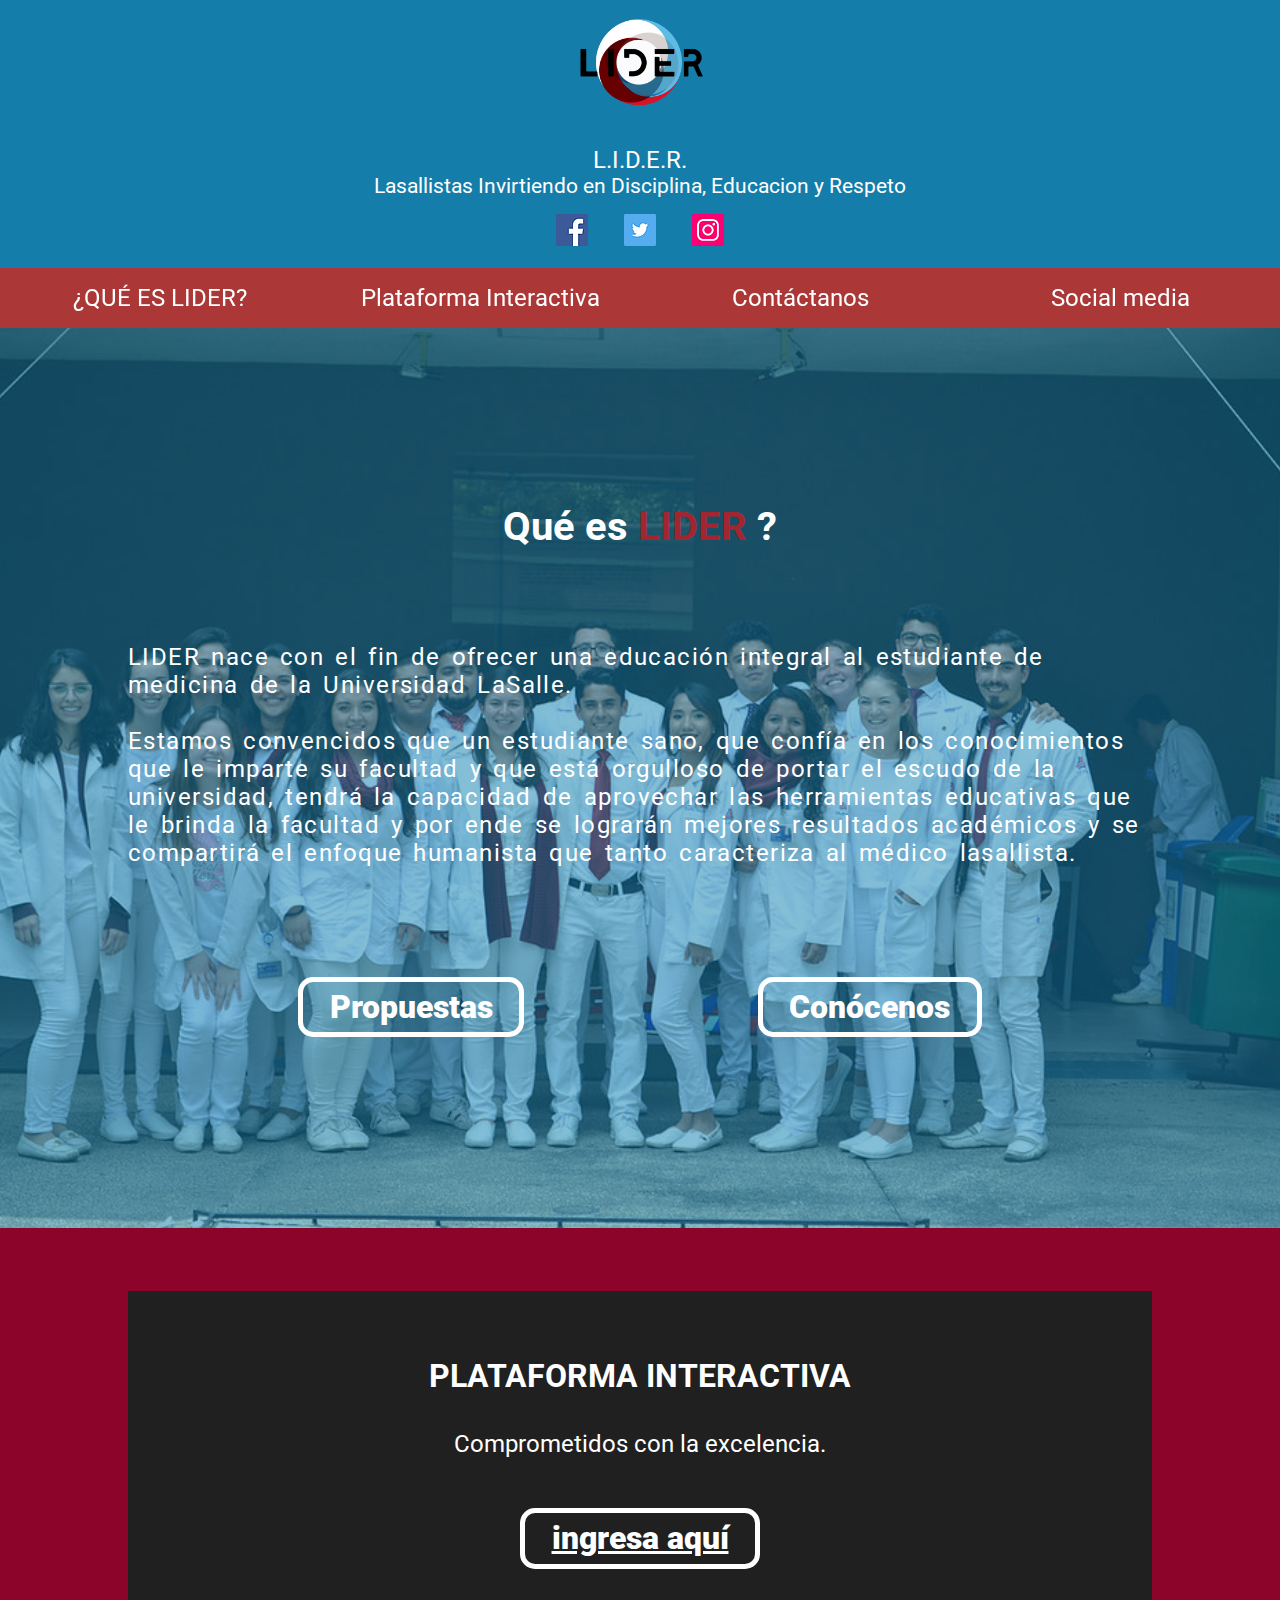
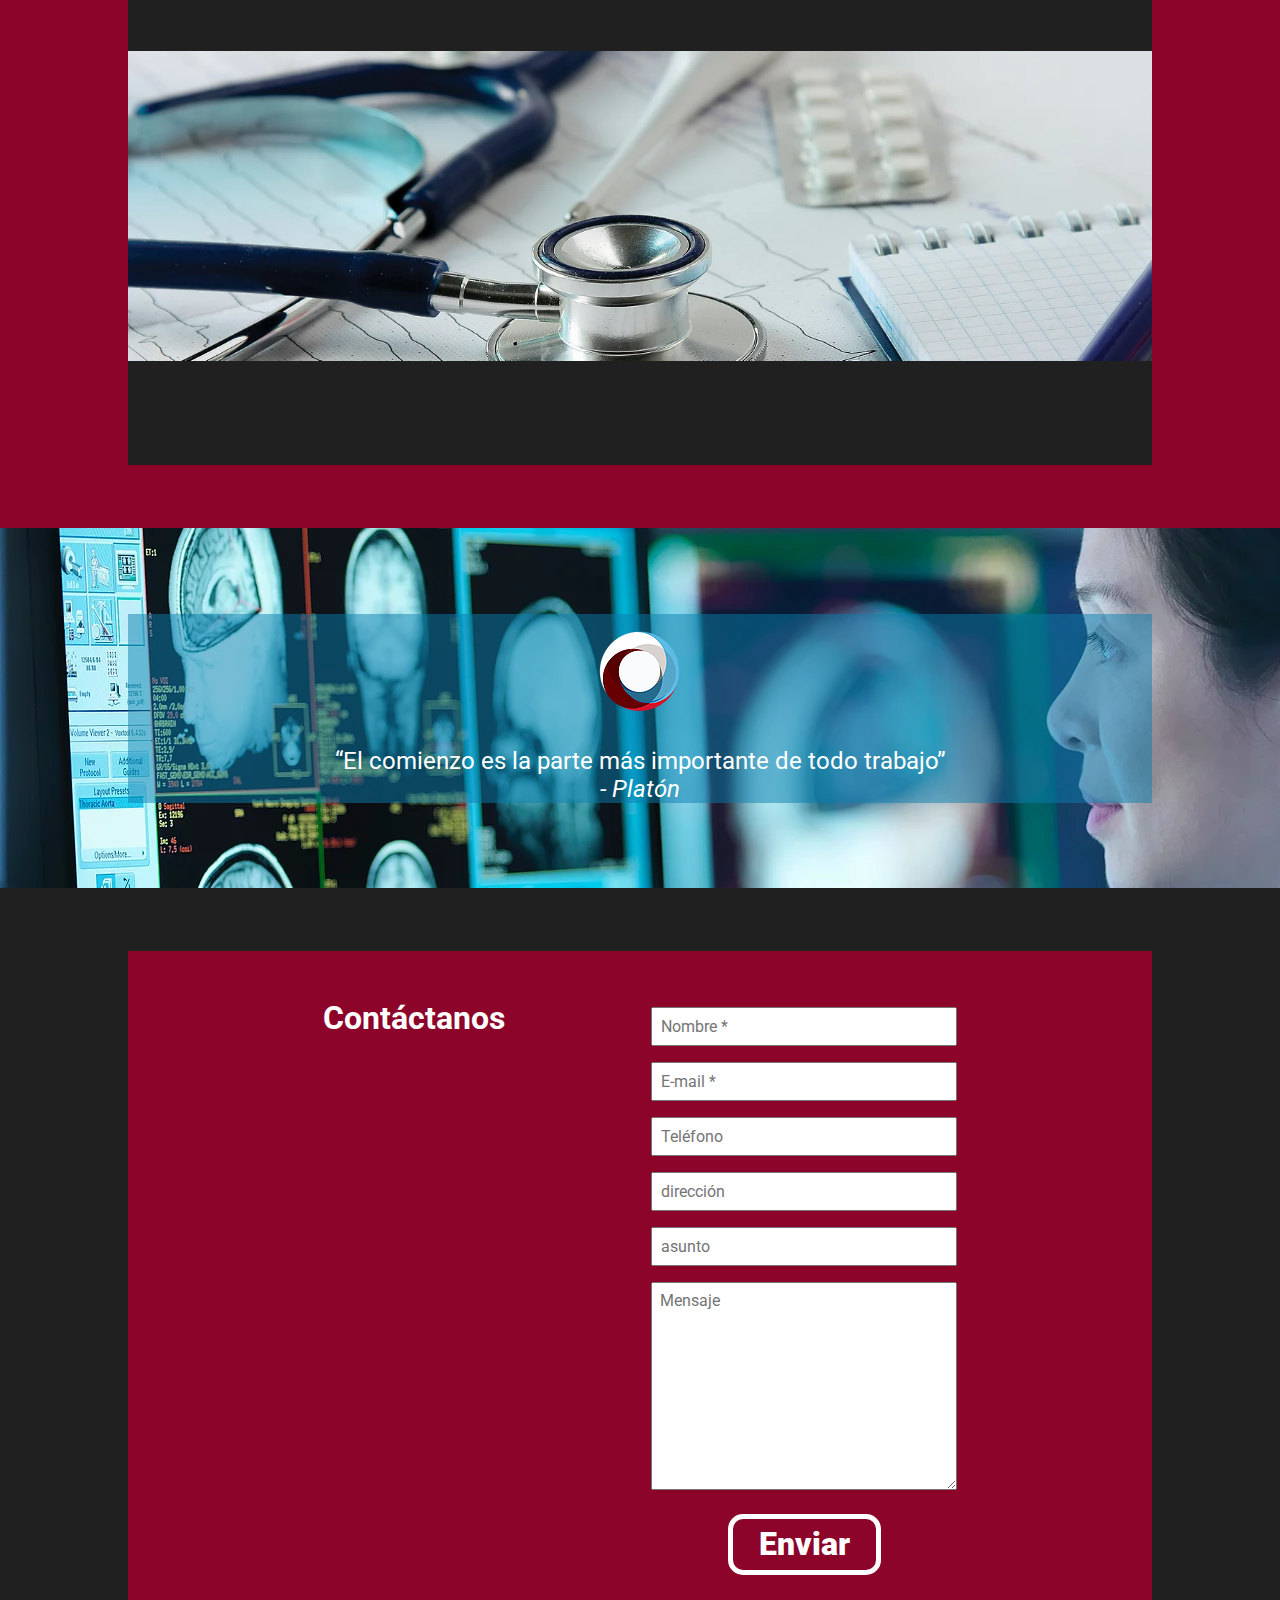
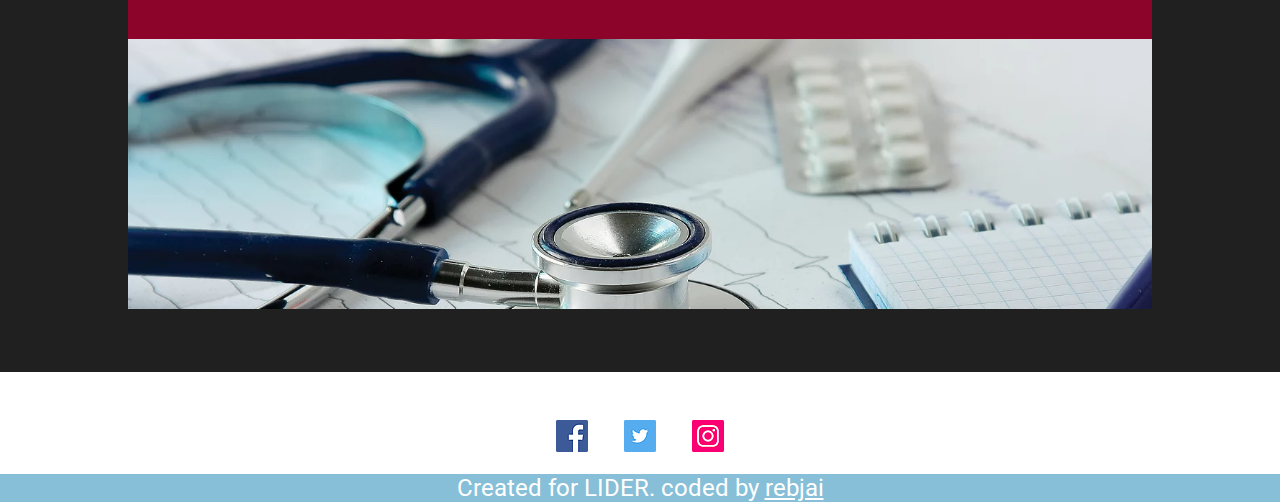
==== commit b8ef710a: "desktop view changes" ====
--- a/index.html
+++ b/index.html
@@ -7,7 +7,7 @@
     <meta http-equiv="X-UA-Compatible" content="ie=edge">
     <title>LIDER | Lasallistas Invirtiendo en Disciplina, Educacion y Respeto</title>
     <link href="https://fonts.googleapis.com/css?family=Roboto:400,900" rel="stylesheet">
-    <link rel="stylesheet" href="style.css">
+    <!-- critical css first and then general css -->
     <style>
         * {
         margin: 0;
@@ -15,6 +15,7 @@
         box-sizing: border-box;
         font-family: 'Roboto', "Helvetica Neue", Helvetica, sans-serif;
         color: white;
+        font-size: 16px;
         }
 
         header {
@@ -128,6 +129,7 @@
 
     
     </style>
+    <link rel="stylesheet" href="./style.css">
 </head>
 
 <body>
@@ -136,7 +138,7 @@
         <div class="text-center">
             <a id="logo-img" href="./index.html"><img src="./images/lider logo vergas vino alv sin fondo.png" alt="LIDER"
                     width="140px"></a>
-            <div class="">L.I.D.E.R.</div>
+            <div id="brand-title">L.I.D.E.R.</div>
             <div id="slogan">Lasallistas Invirtiendo en Disciplina, Educacion y Respeto
             </div>
         </div>
@@ -170,7 +172,7 @@
     <!-- with slideshow together? -->
     <main id="about">
         <div class="main-banner" id="main-banner">
-            <div class="banner-text blue-bg container grid">
+            <div class="banner-text blue-bg ">
                 <h1>Qué es <span class="red">LIDER</span> ?</h1>
                 <p>LIDER nace con el fin de ofrecer una educación integral al estudiante de medicina de la Universidad
                     LaSalle.
@@ -239,7 +241,7 @@
                         <input type="text" name="asunto" id="asunto" placeholder="asunto">
                     </div>
                     <textarea name="message" id="message" placeholder="Mensaje" cols="30" rows="10"></textarea>
-                    <button>Enviar</button>
+                    <button class="self-center">Enviar</button>
                 </form>
 
             </div>
--- a/style.css
+++ b/style.css
@@ -40,6 +40,9 @@
 button:hover {
     cursor: pointer;
     transform: scale(1.1)
+}
+h1, h1 span{
+    font-size: 1.5rem;
 }
 
 input,
@@ -87,13 +90,15 @@
     display: flex;
     flex-direction: column;
 }
-
 .align-center{
     align-items: center;
 }
 
 .justify-evenly {
     justify-content: space-evenly;
+}
+.self-center{
+    align-self: center;
 }
 
 #enter-platform {
@@ -103,6 +108,7 @@
 
 #img-esteto {
     min-height: 30vh;
+    width: 100%;
     height: 40%;
     background-image: url(./images/estetos-l.webp);
     background-repeat: no-repeat;
@@ -118,7 +124,7 @@
     height: 100%;
 }
 
-@media only screen and (min-width: 650px) {
+@media all and (min-width: 650px) {
     nav h1 {
         display: none;
     }
@@ -126,16 +132,17 @@
         flex-direction: row;
         max-height: inherit;
     }
-    button {
-        padding: .1em 2.5em;
-        margin: .5em 2em;
-        transition: transform 200ms;
-        font-size: 2.5vw;
-        font-weight: 900;
-        /* max-width: 30vw; */
+    h1, h1 span{
+        font-size: 2.5rem;
     }
-    .banner-text{
-        padding: 10vw;
+    h2{
+        font-size: 2rem;
+    }
+    p, a, q , cite{
+        font-size: 1.5rem;
+    }
+    blockquote{
+        font-size: 3rem
     }
     .box-container {
         width: 80%;
@@ -144,8 +151,32 @@
     #quote {
         height: fit-content;
     }
+    button {
+        padding: .2em .82em;
+        margin: .5em 2em;
+        transition: transform 200ms;
+        font-size: 2rem;
+        font-weight: 900;
+        max-width: 30vw;
+    }
+    button a{
+        font-size: 2rem;
+    }
+    .banner-text{
+        padding: 10vw;
+    }
     .banner-buttons{
         flex-direction: row;
-        
+    }
+    #brand-title{
+        font-size: 1.5rem;
+    }
+    #slogan{
+        font-size: 1.3rem;
+    }
+    .contact-form{
+        display: flex;
+        flex-direction: row;
+        justify-content: space-evenly;
     }
 }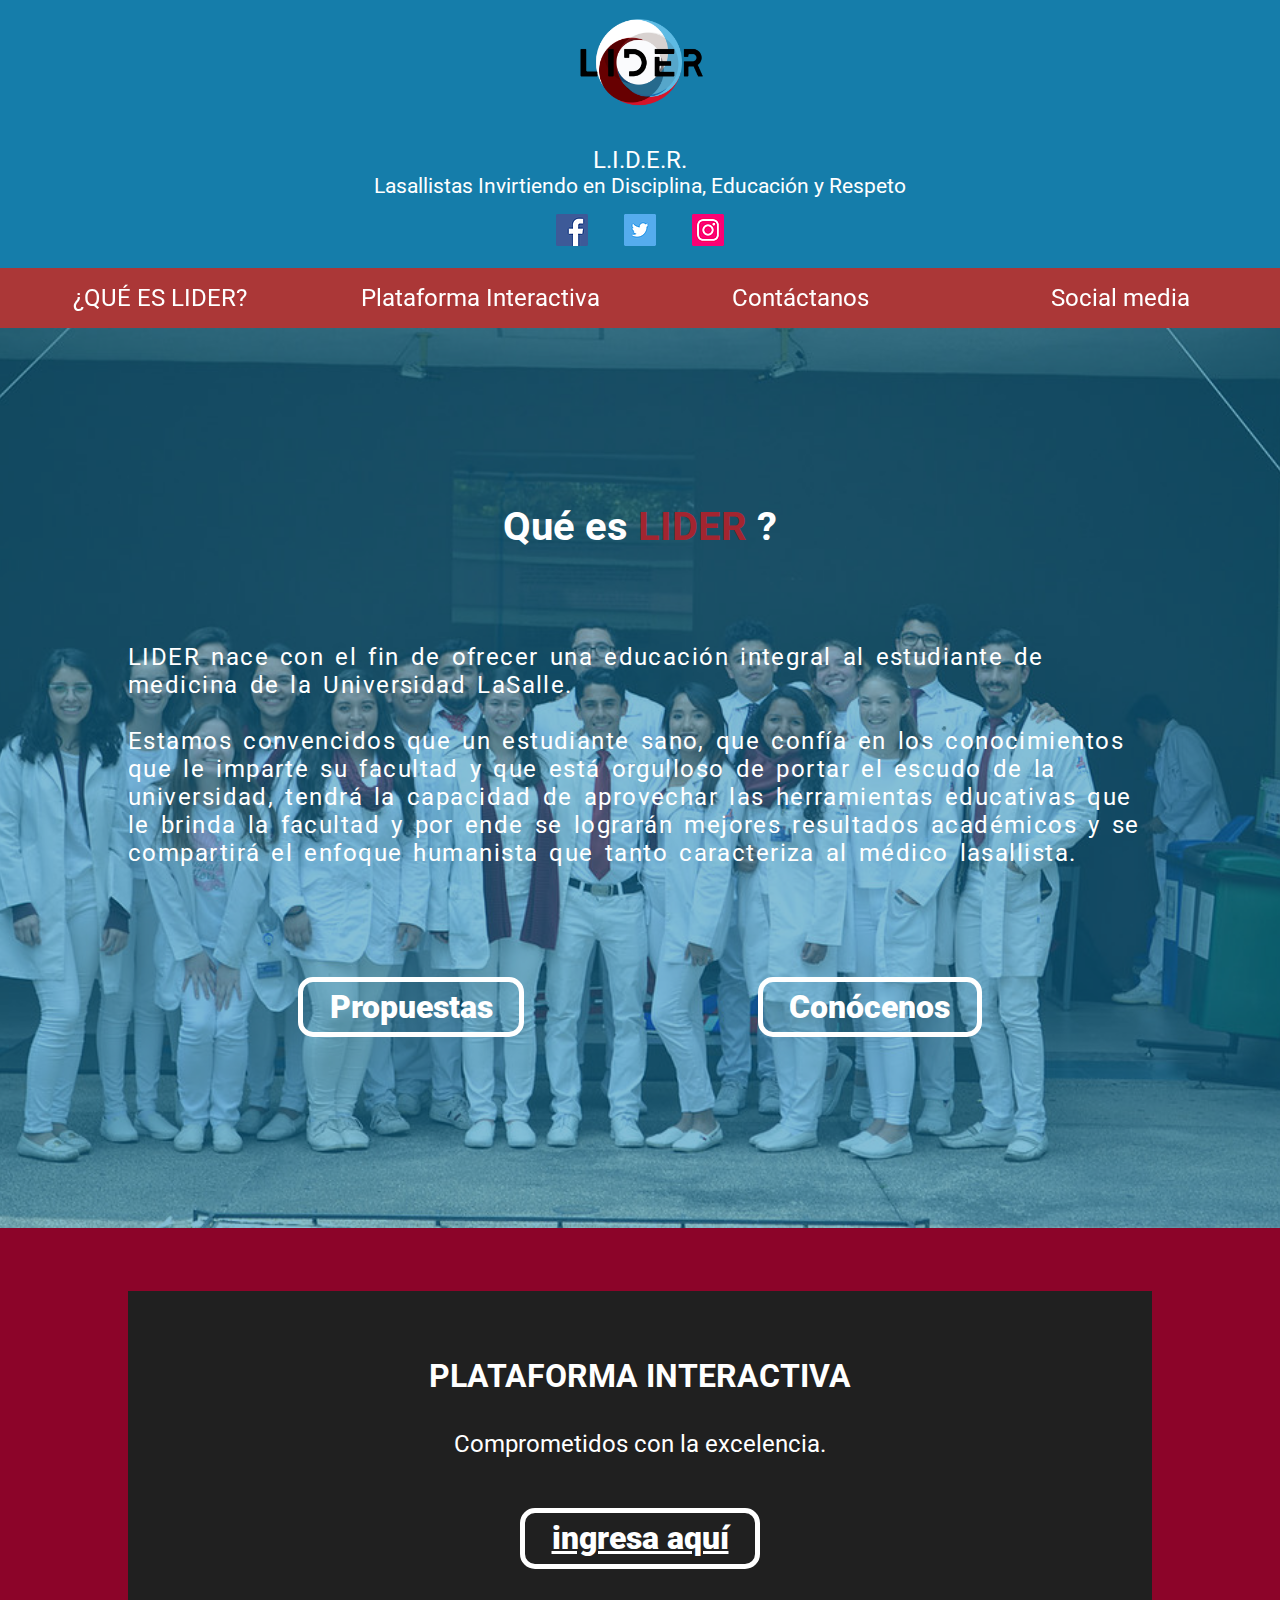
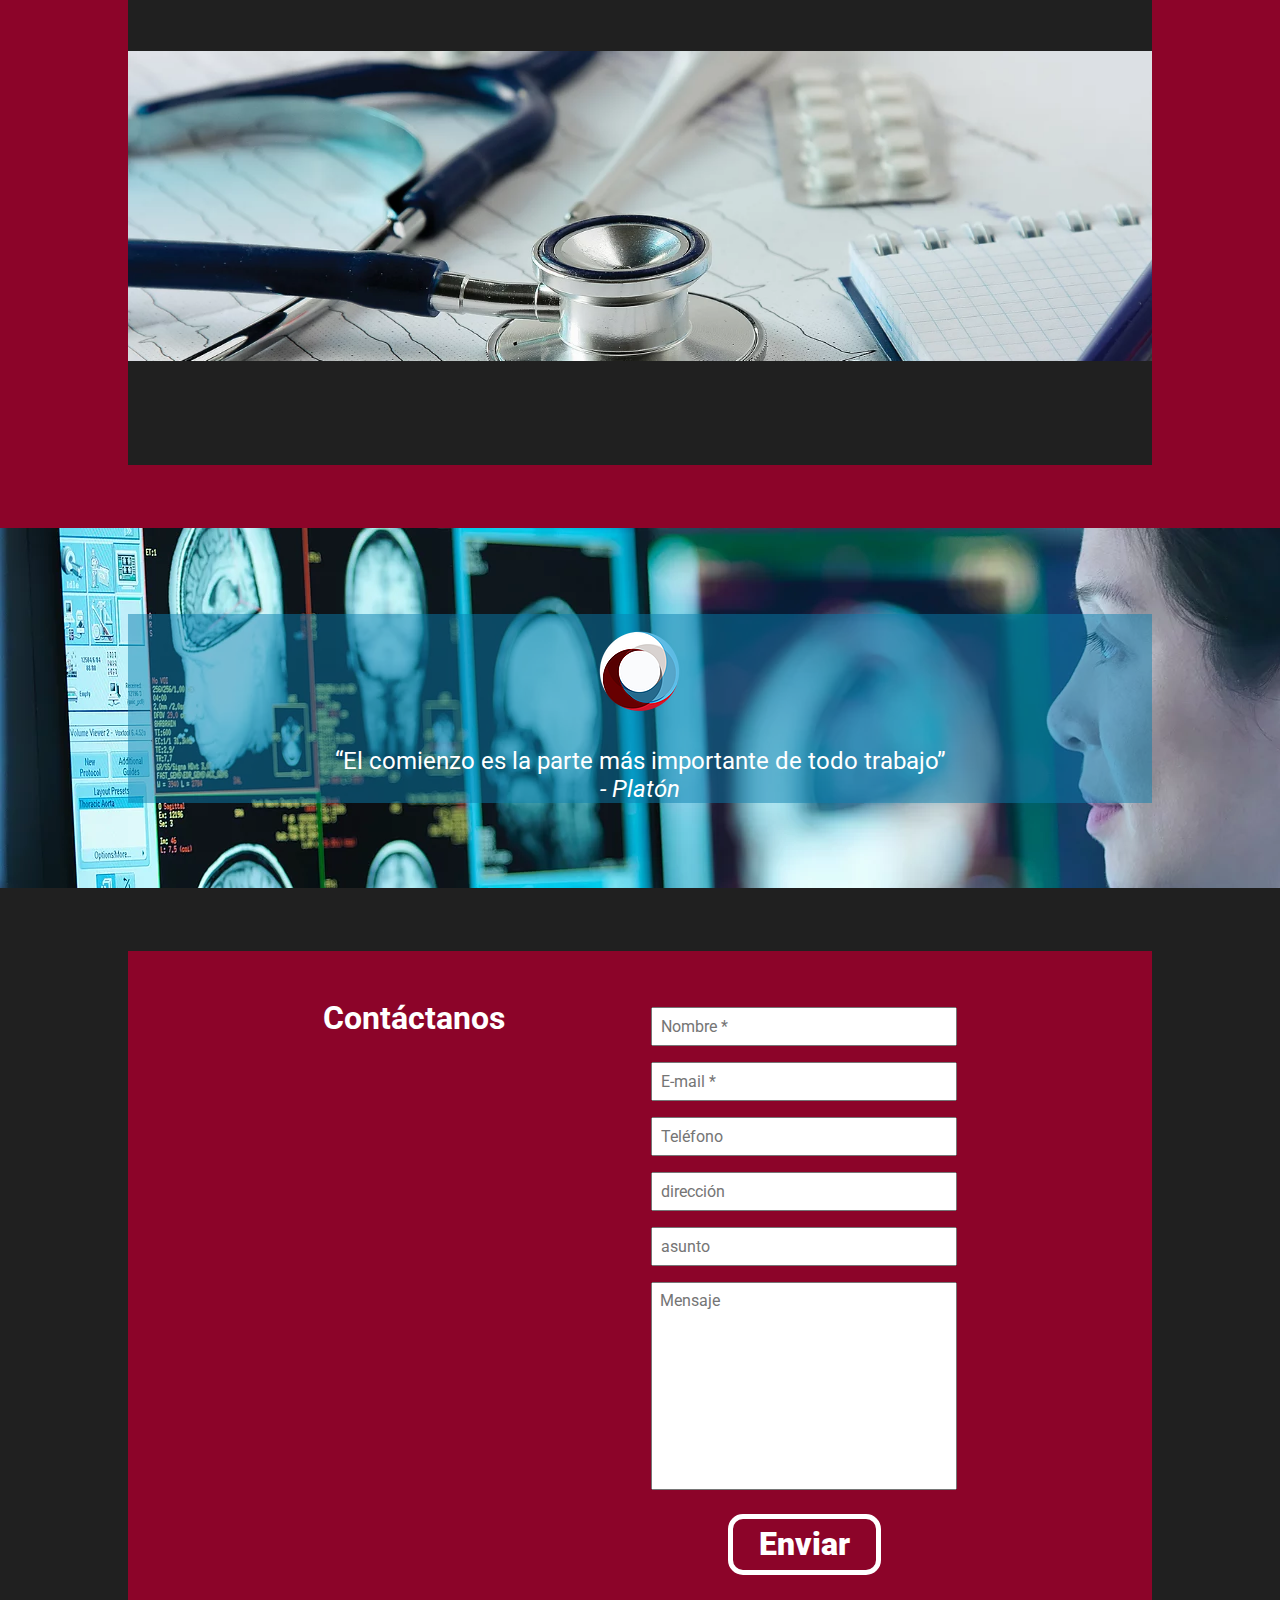
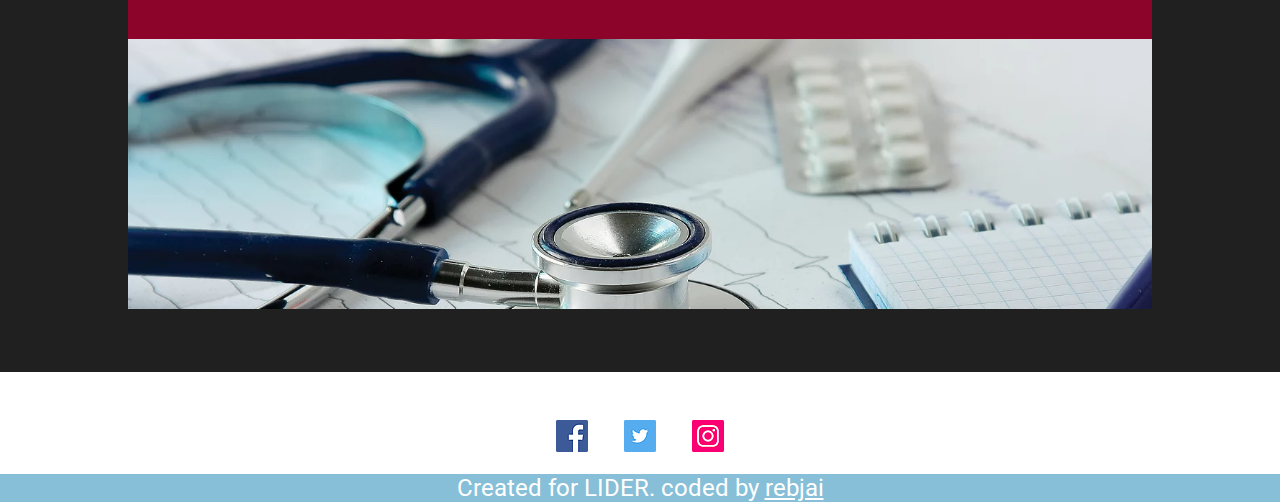
==== commit e1b7320b: "platform mobile" ====
--- a/index.html
+++ b/index.html
@@ -5,7 +5,7 @@
     <meta charset="UTF-8">
     <meta name="viewport" content="width=device-width, initial-scale=1.0">
     <meta http-equiv="X-UA-Compatible" content="ie=edge">
-    <title>LIDER | Lasallistas Invirtiendo en Disciplina, Educacion y Respeto</title>
+    <title>LIDER | Lasallistas Invirtiendo en Disciplina, Educación y Respeto</title>
     <link href="https://fonts.googleapis.com/css?family=Roboto:400,900" rel="stylesheet">
     <!-- critical css first and then general css -->
     <style>
@@ -139,7 +139,7 @@
             <a id="logo-img" href="./index.html"><img src="./images/lider logo vergas vino alv sin fondo.png" alt="LIDER"
                     width="140px"></a>
             <div id="brand-title">L.I.D.E.R.</div>
-            <div id="slogan">Lasallistas Invirtiendo en Disciplina, Educacion y Respeto
+            <div id="slogan">Lasallistas Invirtiendo en Disciplina, Educación y Respeto
             </div>
         </div>
         <div id="social-media" class="text-center">
--- a/style.css
+++ b/style.css
@@ -49,6 +49,7 @@
 textarea {
     margin: .5em 0em;
     padding: .5em;
+    resize: none;
 }
 
 section {
@@ -119,6 +120,12 @@
     background-image: url(./images/mri.webp);
     min-height: 200px;
 }
+#social-media img{
+    transition: transform 100ms ease-in-out;
+}
+#social-media img:hover{
+    transform: scale(1.2);
+}
 
 #quote {
     height: 100%;
